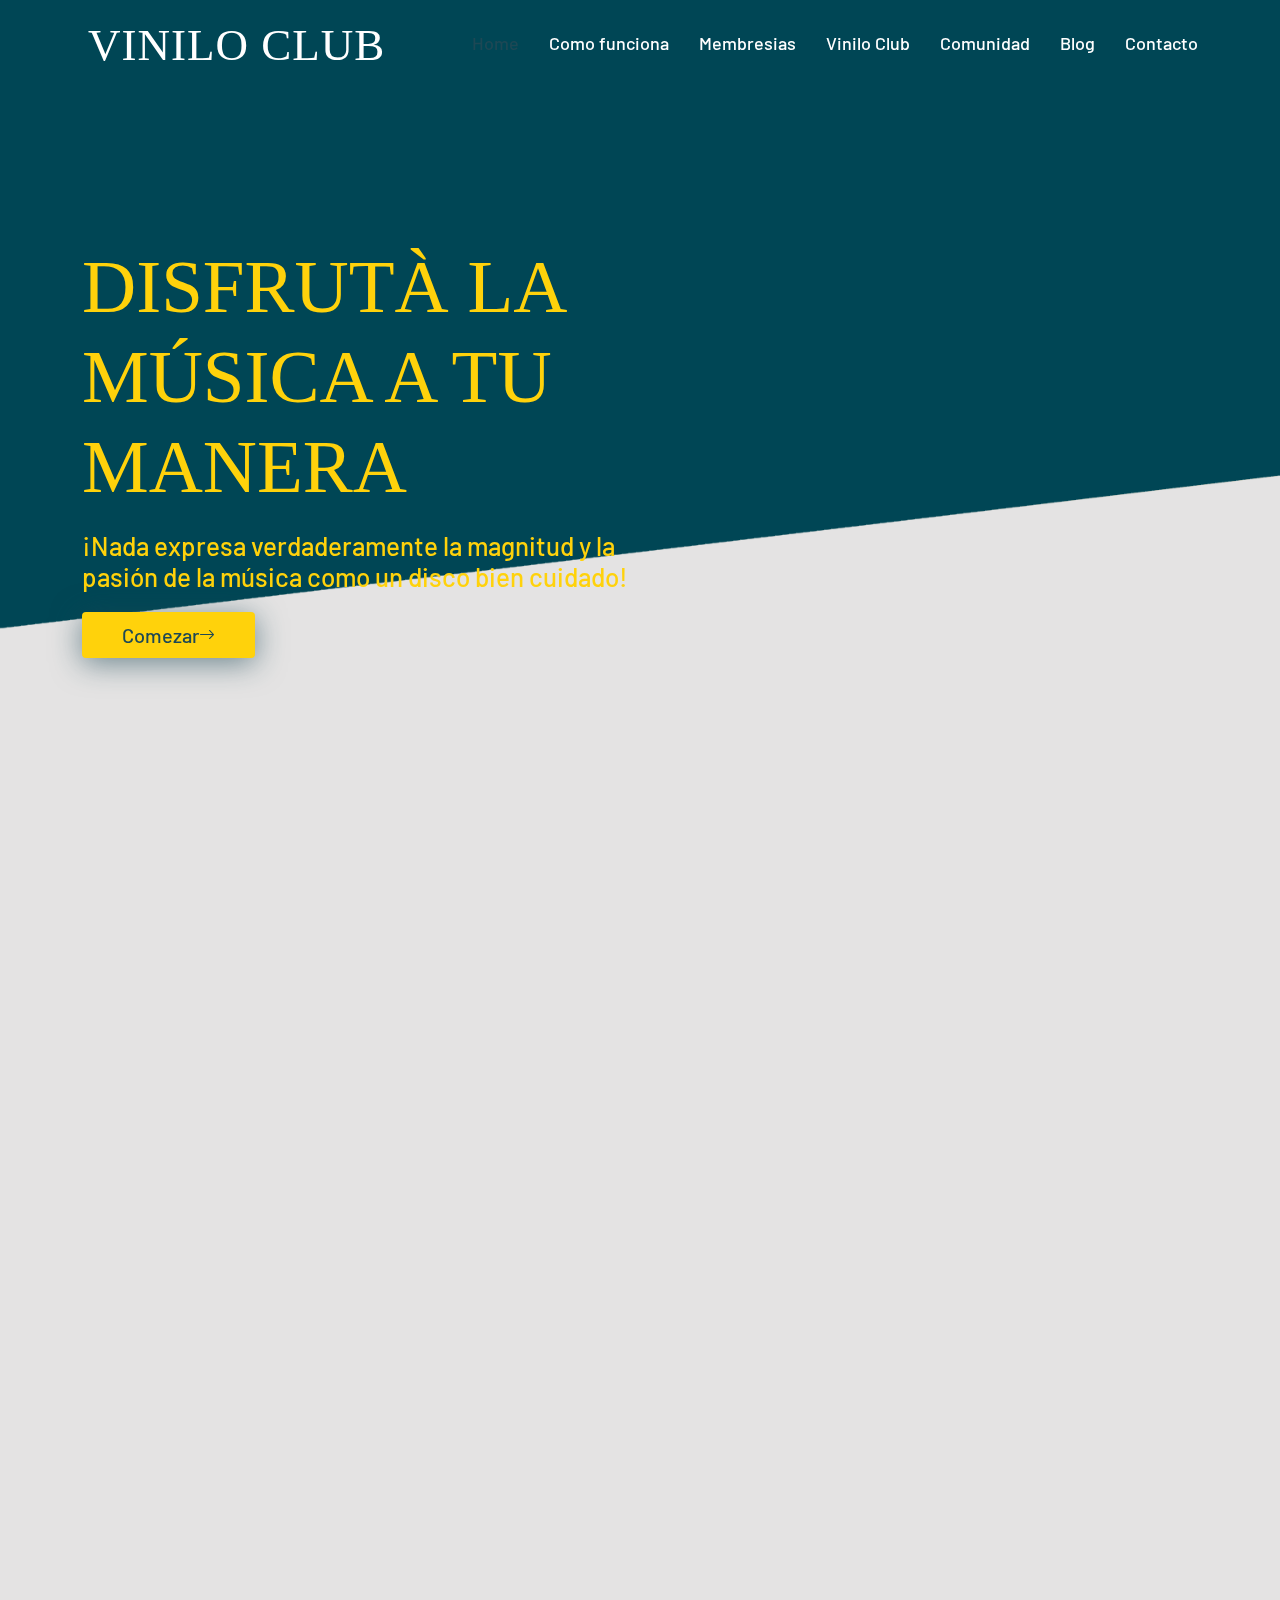
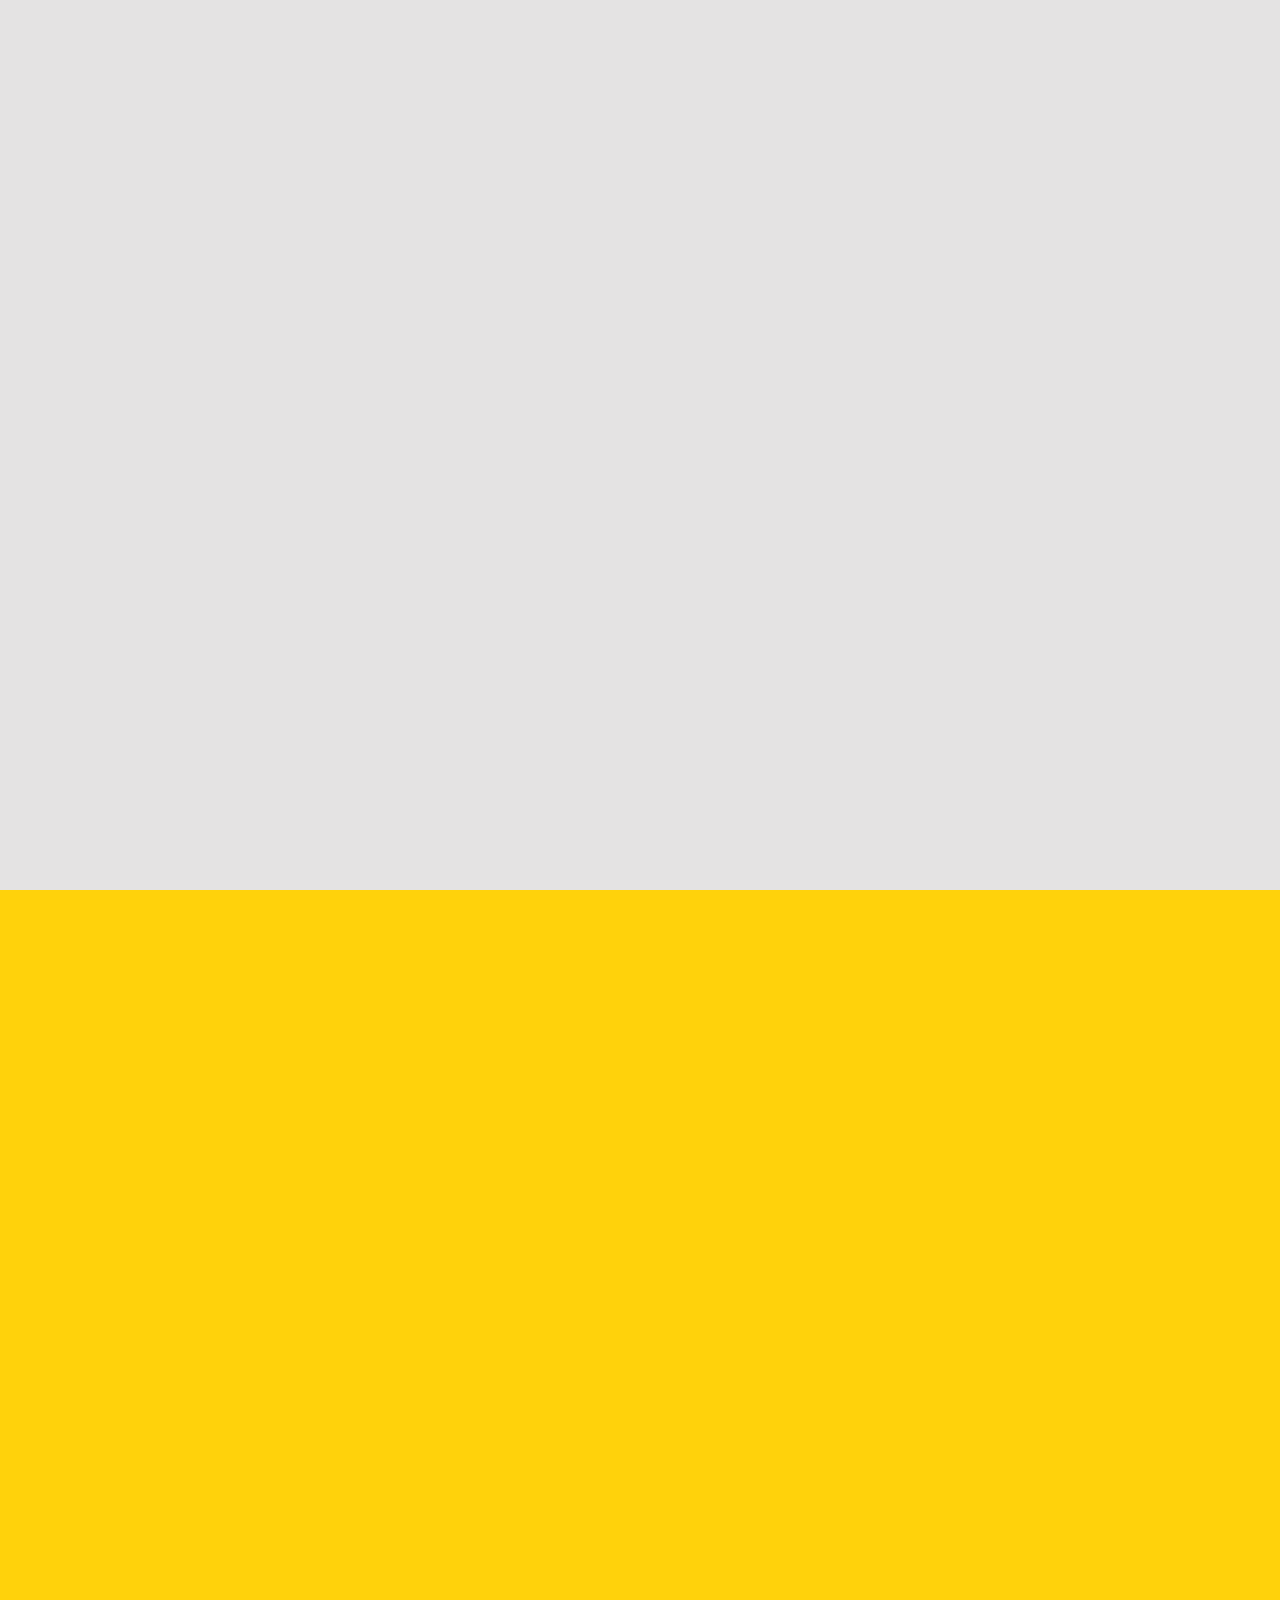
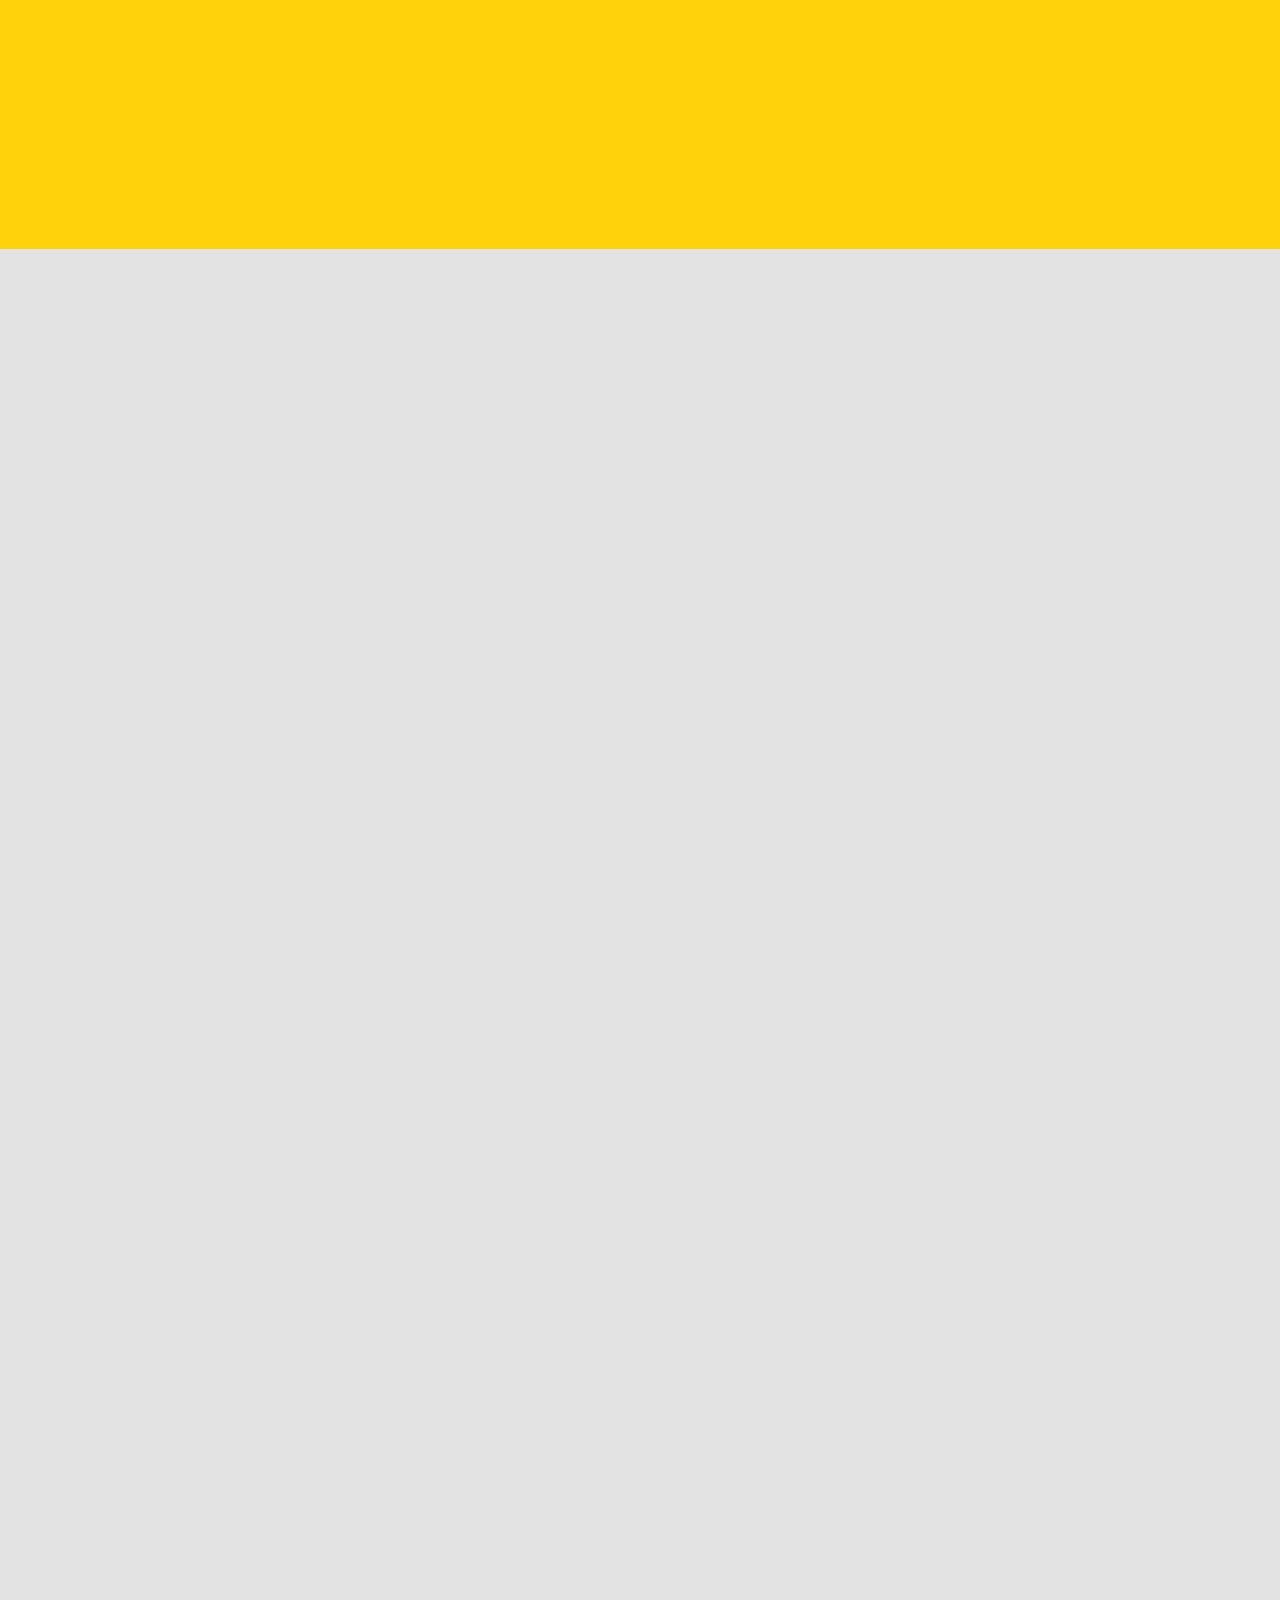
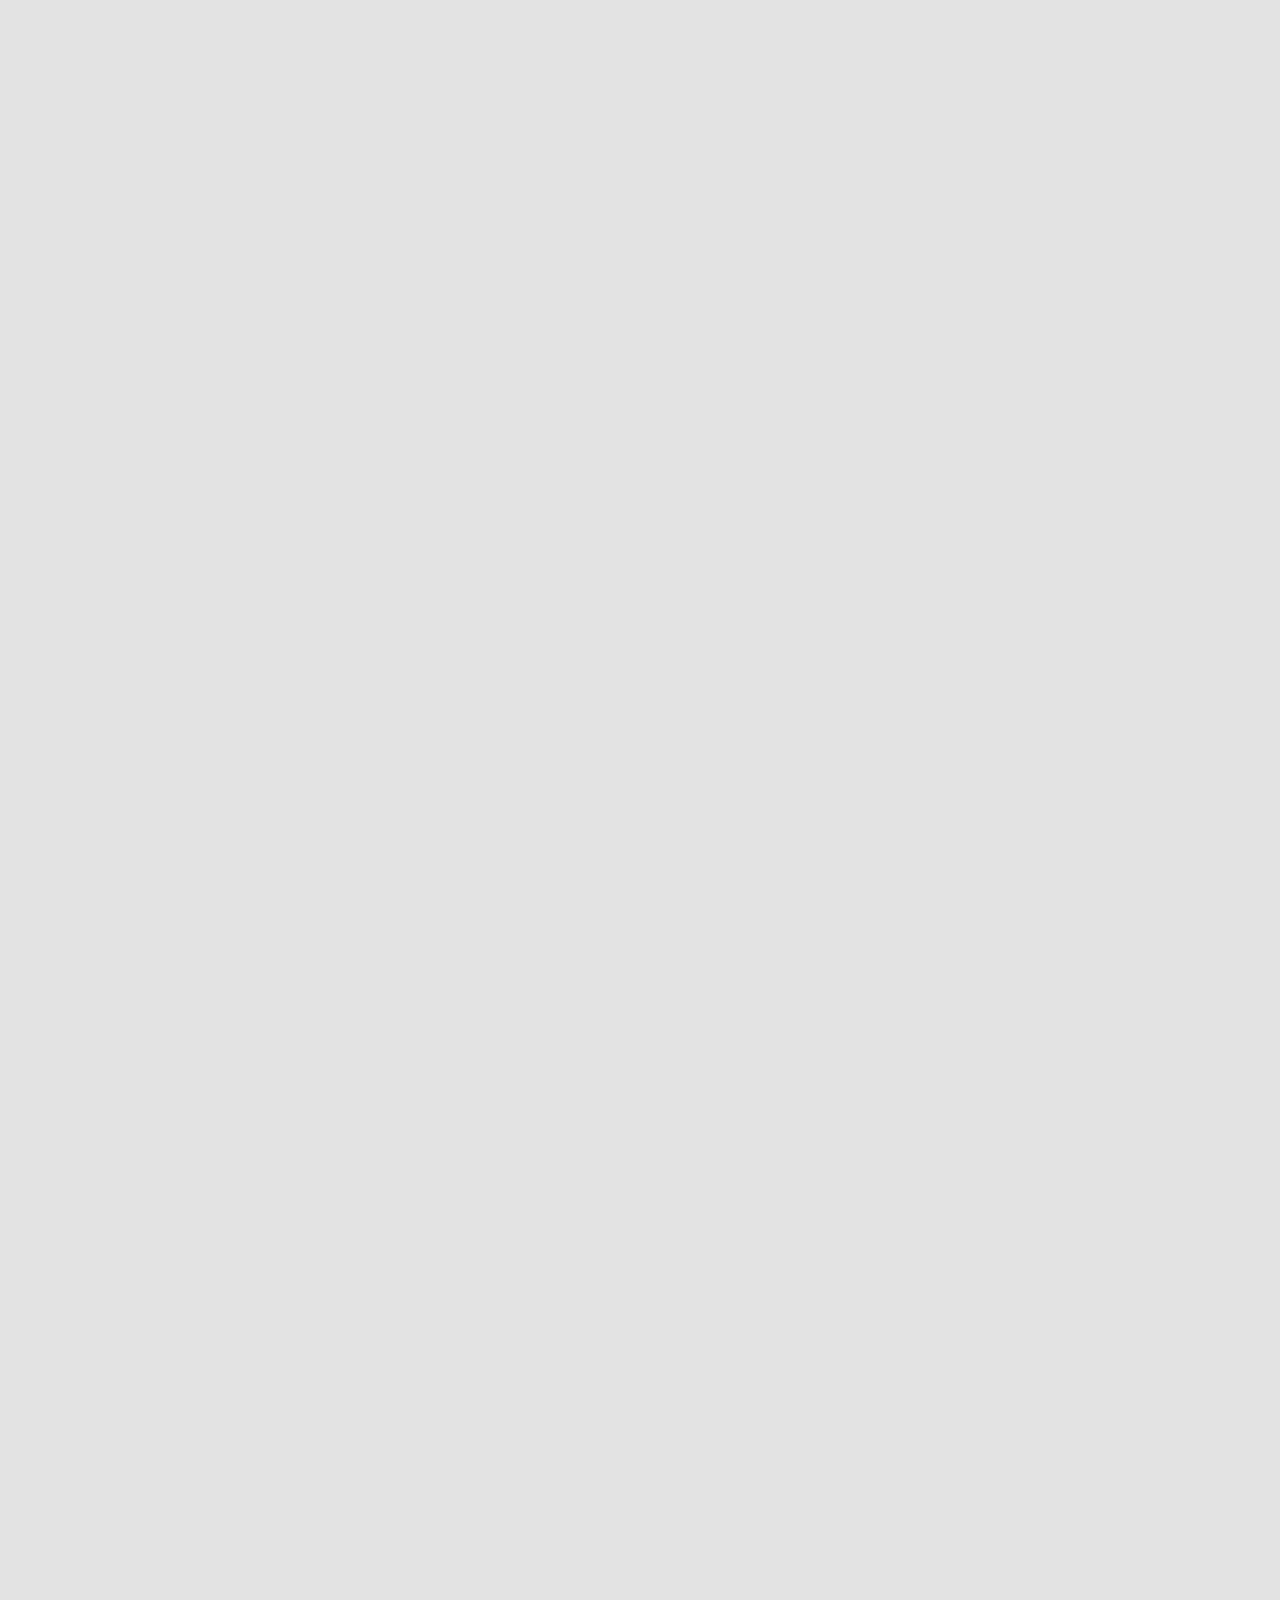
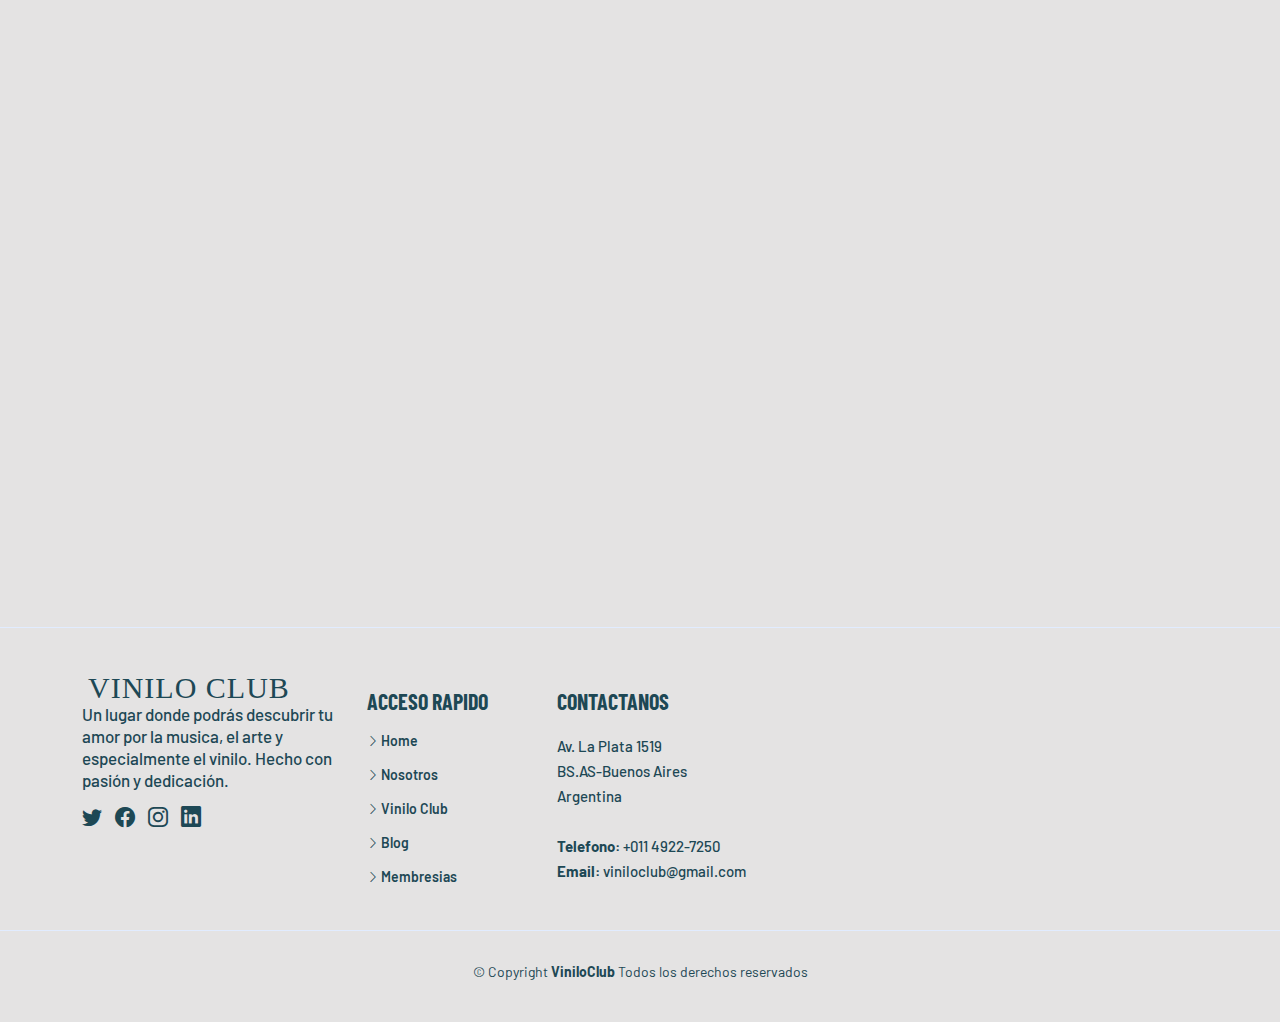
==== index.html @ 88b5a1bd "Add files via upload" ====
<!DOCTYPE html>
<html lang="en">

<head>
  <meta charset="utf-8">
  <meta content="width=device-width, initial-scale=1.0" name="viewport">

  <title>Vinilo Club</title>
  <meta content="" name="description">

  <meta content="" name="keywords">

  <!-- Favicons -->
  <link href="assets/img/favicon.png" rel="icon">
  <link href="assets/img/apple-touch-icon.png" rel="apple-touch-icon">

  <!-- Google Fonts -->
  <link href="https://fonts.googleapis.com/css?family=Barlow:100,200,300,400,500,600,700|Nunito:300,300i,400,400i,600,600i,700,700i|Barlow+Condensed:400,600,500,700,800" rel="stylesheet">

  <!-- Vendor CSS Files -->
  <link href="assets/vendor/bootstrap/css/bootstrap.min.css" rel="stylesheet">
  <link href="assets/vendor/bootstrap-icons/bootstrap-icons.css" rel="stylesheet">
  <link href="assets/vendor/aos/aos.css" rel="stylesheet">
  <link href="assets/vendor/remixicon/remixicon.css" rel="stylesheet">
  <link href="assets/vendor/swiper/swiper-bundle.min.css" rel="stylesheet">
  <link href="assets/vendor/glightbox/css/glightbox.min.css" rel="stylesheet">

  <!-- Template Main CSS File -->
  <link href="assets/css/style.css" rel="stylesheet">
   
<!-- animate.css -->
<link rel="stylesheet" href="assets/animate/set.css" />


  <!-- =======================================================
  * Template Name: FlexStart - v1.4.0
  * Template URL: https://bootstrapmade.com/flexstart-bootstrap-startup-template/
  * Author: BootstrapMade.com
  * License: https://bootstrapmade.com/license/
  ======================================================== -->
</head>

<body>

 <!-- ======= Header ======= -->
  <header id="header" class="header fixed-top">
    <div class="container-fluid container-xl d-flex align-items-center justify-content-between">

      <a href="index.html" class="logo d-flex align-items-center">
        <img src="assets/img/logo.png" alt="">
        <span>VINILO CLUB</span>
      </a>

      <nav id="navbar" class="navbar">
        <ul>
          <li><a class="nav-link scrollto active" href="#hero">Home</a></li>
          <li><a class="nav-link scrollto" href="#values">Como funciona</a></li>
          <li><a class="nav-link scrollto" href="#pricing">Membresias</a></li>
          <li><a class="nav-link scrollto" href="#about">Vinilo Club</a></li>
          <li><a class="nav-link scrollto" href="#testimonials">Comunidad</a></li>
          <li><a href="blog.html">Blog</a></li>
          <li><a class="nav-link scrollto" href="#contact">Contacto</a></li>
        </ul>
        <i class="bi bi-list mobile-nav-toggle"></i>
      </nav><!-- .navbar -->

    </div>
  </header><!-- End Header -->

<!-- ======= Hero Section ======= -->
  <section id="hero" class="hero d-flex align-items-center">

    <div class="container">
      <div class="row">
        <div class="col-lg-6 d-flex flex-column justify-content-center">
          <h1 data-aos="fade-up">DISFRUTÀ LA MÚSICA A TU MANERA</h1>
          <h2 data-aos="fade-up" data-aos-delay="600">¡Nada expresa verdaderamente la magnitud y la pasión de la música como un disco bien cuidado!</h2>
          <div data-aos="fade-up" data-aos-delay="600">
            <div class="text-center text-lg-start">
              <a href="details.html" class="btn-get-started scrollto d-inline-flex align-items-center justify-content-center align-self-center">
                <span>Comezar</span>
                <i class="bi bi-arrow-right"></i>
              </a>
            </div>
          </div>
        </div>
  <!-----<div class="col-lg-6 hero-img" data-aos="zoom-out" data-aos-delay="200">
      <img src="assets/img/hero-img.png" class="img-fluid" alt="">
        </div>--->
      </div>
    </div>

  </section><!-- End Hero -->

  <main id="main">
<!-- ======= SUMATE Section ======= -->
    <section id="values" class="values">

      <div class="container" data-aos="fade-up"> 
        <header class="section-header">
            <h2>SUMATE DESDE LA COMODIDAD DE TU CASA</h2>
            <div style="justify-content: center" class="row animate-box" data-animate-effect="fadeIn">
            <div class="col-md-6 col-md-offset-2">
                <p>Es sencillo y en tan solo 3 pasos. Nuestros creadores de tendencias eligen tus álbumes y te los enviamos una vez al mes </p>
                </div>
            </div>
            
        </header>

        <div class="row">

          <div class="col-md-4">
            <div class="box" data-aos="fade-up" data-aos-delay="200">
                <h3>1</h3>
              <img src="assets/img/values-1.png" class="img-fluid" alt="">
              <h3>SUSCRIBITE</h3>
              <p>Crea una cuenta, contanos sobre vos, tus artistas favoritos y tu apetito por la nueva música. </p>
            </div>
          </div>

          <div class="col-md-4 mt-4 mt-lg-0">
            <div class="box" data-aos="fade-up" data-aos-delay="400">
                  <h3>2</h3>
              <img src="assets/img/values-2.png" class="img-fluid" alt="">
              <h3>RECIBILO</h3>
              <p>Nuestra caja de suscripción se entrega a final de cada mes de manera gratuita en la puerta de tu casa </p>
            </div>
          </div>

          <div class="col-md-4 mt-4 mt-lg-0">
            <div class="box" data-aos="fade-up" data-aos-delay="600">
               <h3>3</h3>
              <img src="assets/img/values-3.png" class="img-fluid" alt="">
              <h3>DISFRUTALO</h3>
              <p>El vinilo es una experiencia auditiva, compartila con un amigo o disfrutalo con un café o un cóctel.</p>
            </div>
          </div>

        </div>

      </div>

    </section><!-- End Values Section -->

<!-- ======= preparate Section ======= -->
    <section id="features" class="features">

      <div class="container" data-aos="fade-up">
      <div class="row feature-icons" data-aos="fade-up">
          <h3>PREPÁRATE PARA UNA EXPERIENCIA VINILICA COMPLETA</h3>
          <div style="justify-content: center" class="row animate-box" data-animate-effect="fadeIn">
           <div class="col-md-8 col-md-offset-2">
                <h2>Combinamos la mejor música con obras de arte originales para crear una gran experiencia discográfica.Además te ofrecemos:</h2>
              </div>
          </div>
          <div class="row justify-content-between">
              
            <div class="col-lg-6 text-center" data-aos="fade-right" data-aos-delay="100">
              <img src="assets/img/features-3.png" class="img-fluid p-4" alt="">
            </div>

            <div class="col-lg-6 d-flex content">
                
              <div class="row align-self-center">
                
                <div class="col-md-12 icon-box" data-aos="fade-up">
                   <div>
                    <h4><span style="color: #1d4855">1</span>UNA COLECCIÓN ÚNICA</h4>
                    <p>Elegí tu género favorito y viví una experiencia increible donde descubrirás la música emergente de todo el mundo en un impresionante vinilo.</p>
                  </div>
                </div>

             <div class="w-100"></div>
                <div class="col-md-12 icon-box" data-aos="fade-up" data-aos-delay="200">
                  <div>
                    <h4><span style="color: #1d4855">1</span>EXPERIENCIA VISUAL</h4>
                    <p>Para cada edición nos asociamos con un increible artista visual para crear una nueva obra de arte inspirada en la música seleccionada para ese mes.</p>
                  </div>
                </div>
                  <div class="w-100"></div>

                <div class="col-md-12 icon-box" data-aos="fade-up" data-aos-delay="300">
                  <div>
                    <h4><span style="color: #1d4855">1</span>ENTREGADO EN TUS MANOS</h4>
                    <p>Obtené 2 discos de vinilo - un álbum y un EP/single -   curados y diseñados de manera exclusivas en la puerta de tu casa de manera gratuita. </p>
                  </div>
                </div>

        </div>
            </div>

              </div>

        </div><!-- End Feature Icons -->

      </div>

    </section><!-- End Features Section -->
<!-- ======= Pricing Section ======= -->
    <section id="pricing" class="pricing">

      <div class="container" data-aos="fade-up">
          <img scr="">

        <header class="section-header">
          <p> UN PLAN PARA CADA BOLSILLO</p>
        </header>

        <div class="row gy-3">

          <div class="col-lg-4 mt-4 mt-lg-0" data-aos="zoom-in" data-aos-delay="100">
            <div class="box">   
               <img src="assets/img/pricing-free.png" class="img-fluid" alt="" >
                  <h3>AMETEUR</h3>
                <li>Suscripción de un mes</li>
               <hr>
             <ul>
                <li>Informacion sobre la banda</li>
                <li>Envío Gratis</li>
                
              </ul>
        <div class="pricing-num">
                <sup  style="font-size: 25px ">$</sup>12.000
        </div>
        <div class="pr-per">
                    POR MES
        </div>
              <a href="details.html" class="btn-buy">Elegir</a>
            </div>
          </div>

          <div class="col-lg-4 mt-4 mt-lg-0" data-aos="zoom-in" data-aos-delay="200">
            <div class="box">
              <img src="assets/img/pricing-starter.png" class="img-fluid" alt="">
               <h3>EXPERTO</h3>
                <li>Suscripción de 3 meses</li>
               <hr>
             <ul>
                <li>Informacion sobre la banda</li>
                <li>Envío Gratis</li>
                
              </ul>
                 <div class="pricing-num">
                <sup  style="font-size: 25px ">$</sup>10.000
        </div>
        <div class="pr-per">
                    POR MES
                </div>
              <a href="details.html" class="btn-buy">Elegir</a>
               
            </div>
          </div>

          <div class="col-lg-4 mt-4 mt-lg-0" data-aos="zoom-in" data-aos-delay="300">
            <div class="box" >
              <img src="assets/img/pricing-business.png" class="img-fluid" alt="">
               <h3>COLECCIONISTA</h3>
                <li>Suscripción de 12 meses</li>
                <hr>
               
             <ul>
                <li>Informacion sobre la banda</li>
                <li>Envío Gratis</li>
                
              </ul>
                 <div class="pricing-num">
                <sup  style="font-size: 25px ">$</sup>9.000
                     </div>
                <div class="pr-per">
                    POR MES
        </div>
              <a href="details.html" class="btn-buy">Elegir</a>
            </div>
          </div>


        </div>

      </div>

    </section><!-- End Pricing Section -->
      
      
<!-- ======= generos Section ======= -->
    <section id="genero" class="genero">

      <div class="container" data-aos="fade-up">

        <header class="section-header">
          <h2 style="color: #1d4855 ">¿QUÉ GÉNERO TE REPRESENTA?</h2>
            <p> Elegí el que mas te gusta</p>
            
        </header>
    
    <div class="row gy-4 genero-container" data-aos="fade-up" data-aos-delay="200">

          <div class="col-sm-4 genero-item filter-app">
            <div class="genero-wrap">
              <img src="assets/img/portfolio/pop.PNG" class="img-fluid" alt="">
              <div class="genero-info">
                <h4>POP</h4>
              </div>
            </div>
          </div>

          <div class="col-sm-4 genero-item filter-web">
            <div class="genero-wrap">
              <img src="assets/img/portfolio/R&B.png" class="img-fluid" alt="">
              <div class="genero-info">
                <h4>R&B</h4>
               </div>
            </div>
          </div>

          <div class="col-sm-4 genero-item filter-app">
            <div class="genero-wrap">
              <img src="assets/img/portfolio/SOUL.png" class="img-fluid" alt="">
              <div class="genero-info">
                <h4>SOUL</h4>
              </div>
            </div>
          </div>

          <div class="col-sm-4 genero-item filter-card">
            <div class="genero-wrap">
              <img src="assets/img/portfolio/indie.png" class="img-fluid" alt="">
              <div class="genero-info">
                <h4>INDIE</h4>
              </div>
            </div>
          </div>

          <div class="col-sm-4 genero-item filter-web">
            <div class="genero-wrap">
              <img src="assets/img/portfolio/ROCK.png" class="img-fluid" alt="">
              <div class="genero-info">
                <h4>ROCK</h4>
              </div>
            </div>
          </div>

          <div class="col-sm-4 genero-item filter-app">
            <div class="genero-wrap">
              <img src="assets/img/portfolio/LATINO.png" class="img-fluid" alt="">
              <div class="genero-info">
                <h4>LATINO</h4>
              </div>
            </div>
          </div>
        </div>

      </div>

    </section><!-- End Portfolio Section -->
    

 <!-- ======= About Section ======= -->
    <section id="about" class="about">
      <div class="container" data-aos="fade-up">
        <div class="row gx-0">
          <div class="col-lg-6 d-flex flex-column justify-content-center" data-aos="fade-up" data-aos-delay="200">  
            <div class="content"> 
                
            <h3>¿Quienes somos?</h3>
              <h2>AMANTES DE LA MÚSICA Y DEL VINILO</h2>
              <p>Somos un grupo de amigos que nos gusta pensar que la música debe ser descubierta y explorada. Es por eso que fundamos este club, para  que las personas descubrieran su amor por la música a través de un medio único que requiere cuidado, mantenimiento y amor.
              </p>
               
             </div>
          </div>

          <div class="col-lg-6 d-flex align-items-center" data-aos="zoom-out" data-aos-delay="200">
            <img src="assets/img/about.jpg" class="img-fluid" alt="" style="border-radius: 5px">
          </div>

        </div>
      </div>

    </section><!-- End About Section -->
      

<!-- ======= Testimonials Section ======= -->
    <section id="testimonials" class="testimonials">

      <div class="container" data-aos="fade-up">

        <header class="section-header">
          <p>NUESTRA COMUNIDAD</p>
        </header>

        <div class="testimonials-slider swiper-container" data-aos="fade-up" data-aos-delay="200">
          <div class="swiper-wrapper">

            <div class="swiper-slide">
              <div class="testimonial-item">
               <div class="profile mt-auto">
                  <img src="assets/img/portfolio/insta1.jpg" class="testimonial-img" alt="">
                  
                </div>
              </div>
            </div><!-- End testimonial item -->

            <div class="swiper-slide">
              <div class="testimonial-item">
               <div class="profile mt-auto">
                  <img src="assets/img/portfolio/insta3.jpg" class="testimonial-img" alt="">
                
                </div>
              </div>
            </div><!-- End testimonial item -->

            <div class="swiper-slide">
              <div class="testimonial-item">
                 <div class="profile mt-auto">
                  <img src="assets/img/portfolio/insta4.jpg" class="testimonial-img" alt="">
                
                </div>
              </div>
            </div><!-- End testimonial item -->

            <div class="swiper-slide">
              <div class="testimonial-item">
                <div class="profile mt-auto">
                  <img src="assets/img/portfolio/insta5.jpg" class="testimonial-img" alt="">
               </div>
              </div>
            </div><!-- End testimonial item -->

            <div class="swiper-slide">
              <div class="testimonial-item">
               <div class="profile mt-auto">
                  <img src="assets/img/portfolio/insta6.jpg" class="testimonial-img" alt="">
                </div>
              </div>
            </div><!-- End testimonial item -->
              
              <div class="swiper-slide">
              <div class="testimonial-item">
               <div class="profile mt-auto">
                  <img src="assets/img/portfolio/insta7.jpg" class="testimonial-img" alt="">
                </div>
              </div>
            </div><!-- End testimonial item -->
              
                <div class="swiper-slide">
              <div class="testimonial-item">
               <div class="profile mt-auto">
                  <img src="assets/img/portfolio/insta8.jpg" class="testimonial-img" alt="">
                </div>
              </div>
            </div><!-- End testimonial item -->
              
                <div class="swiper-slide">
              <div class="testimonial-item">
               <div class="profile mt-auto">
                  <img src="assets/img/portfolio/insta9.jpg" class="testimonial-img" alt="">
                </div>
              </div>
            </div><!-- End testimonial item -->
              
                          
          </div>
          <div class="swiper-pagination"></div>
        </div>

      </div>

    </section><!-- End Testimonials Section -->

<!-- ======= Recent Blog Posts Section ======= -->
   <section id="recent-blog-posts" class="recent-blog-posts">

      <div class="container" data-aos="fade-up">

        <header class="section-header">
          <p style="color: #1d4855" >Post Recientes</p>
        </header>

        <div class="row">

          <div class="col-lg-4">
            <div class="post-box">
              <div class="post-img"><img src="assets/img/blog/blog-1.jpg" class="img-fluid" alt=""></div>
              <span class="post-date">1 De Julio</span>
              <h3 class="post-title">Experiencia Vinilo 1: ¿Cuál es el encanto de los discos de vinilo?</h3>
              <a href="blog-singe.html" class="readmore stretched-link mt-auto"><span style="color: #1d4855" >Leer Más</span><i class="bi bi-arrow-right"></i></a>
            </div>
          </div>

          <div class="col-lg-4">
            <div class="post-box">
              <div class="post-img"><img src="assets/img/blog/blog-2.jpg" class="img-fluid" alt=""></div>
              <span class="post-date">14 de Mayo</span>
              <h3 class="post-title">Algunos consejos para cuidar tu colección de vinilos</h3>
              <a href="blog-singe.html" class="readmore stretched-link mt-auto"><span style="color: #1d4855">Leer Más</span><i class="bi bi-arrow-right"></i></a>
            </div>
          </div>

          <div class="col-lg-4">
            <div class="post-box">
              <div class="post-img"><img src="assets/img/blog/blog-3.jpg" class="img-fluid" alt=""></div>
              <span class="post-date">29 de abril</span>
              <h3 class="post-title">Música analógica vs digital, aclarando diferencias</h3>
              <a href="blog-singe.html" class="readmore stretched-link mt-auto"><span style="color: #1d4855">Leer Más</span><i class="bi bi-arrow-right"></i></a>
            </div>
          </div>

        </div>

      </div>

    </section><!-- End Recent Blog Posts Section -->

<!-- ======= Contact Section ======= -->
    <section id="contact" class="contact">

      <div class="container" data-aos="fade-up">

        <header class="section-header">
          <p style="color: #1d4855 " >CONTACTANOS</p>
        </header>

        <div class="row gy-4">

          <div class="col-lg-6">

            <div class="row gy-4">
              <div class="col-md-6">
                <div class="info-box">
                  <i class="bi bi-geo-alt"></i>
                  <h3>Direccion</h3>
                  <p>Av.La Plata 1519,<br>BS.AS, Argentina</p>
                </div>
              </div>
              <div class="col-md-6">
                <div class="info-box">
                  <i class="bi bi-telephone"></i>
                  <h3>Celular</h3>
                  <p>+1 5589 55488 55<br>+1 6678 254445 41</p>
                </div>
              </div>
              <div class="col-md-6">
                <div class="info-box">
                  <i class="bi bi-envelope"></i>
                  <h3>Email </h3>
                  <p>clubvinilo@gmail.com<br>contact@example.com</p>
                </div>
              </div>
              <div class="col-md-6">
                <div class="info-box">
                  <i class="bi bi-clock"></i>
                  <h3>Horarios</h3>
                  <p>Lunes - Viernes<br>9:00AM - 05:00PM</p>
                </div>
              </div>
            </div>

          </div>

          <div class="col-lg-6">
            <form action="forms/contact.php" method="post" class="php-email-form">
              <div class="row gy-4">

                <div class="col-md-6">
                  <input type="text" name="name" class="form-control" placeholder="Nombre" required>
                </div>

                <div class="col-md-6 ">
                  <input type="email" class="form-control" name="email" placeholder="Mail" required>
                </div>

                <div class="col-md-12">
                  <input type="text" class="form-control" name="subject" placeholder="Motivo" required>
                </div>

                <div class="col-md-12">
                  <textarea class="form-control" name="message" rows="6" placeholder="Mensaje" required></textarea>
                </div>

                <div class="col-md-12 text-center">
                  <div class="loading">Enviando</div>
                  <div class="error-message"></div>
                  <div class="sent-message">Su mensaje ha sido enviado con exito. Gracias!</div>

                  <button type="submit">Enviar</button>
                </div>

              </div>
            </form>

          </div>

        </div>

      </div>

    </section><!-- End Contact Section -->

<!-- ======= Services Section ======= -->
  <!--  <section id="services" class="services">

      <div class="container" data-aos="fade-up">

        <header class="section-header">
          <h2>Services</h2>
          <p>Veritatis et dolores facere numquam et praesentium</p>
        </header>

        <div class="row gy-4">

          <div class="col-lg-4 col-md-6" data-aos="fade-up" data-aos-delay="200">
            <div class="service-box blue">
            <i class="ri-discuss-line icon"></i>
              <h3>Nesciunt Mete</h3>
              <p>Provident nihil minus qui consequatur non omnis maiores. Eos accusantium minus dolores iure perferendis tempore et consequatur.</p>
              <a href="#" class="read-more"><span>Read More</span> <i class="bi bi-arrow-right"></i></a>
            </div>
          </div>

          <div class="col-lg-4 col-md-6" data-aos="fade-up" data-aos-delay="300">
            <div class="service-box orange">
              <i class="ri-discuss-line icon"></i>
              <h3>Eosle Commodi</h3>
              <p>Ut autem aut autem non a. Sint sint sit facilis nam iusto sint. Libero corrupti neque eum hic non ut nesciunt dolorem.</p>
              <a href="#" class="read-more"><span>Read More</span> <i class="bi bi-arrow-right"></i></a>
            </div>
          </div>

          <div class="col-lg-4 col-md-6" data-aos="fade-up" data-aos-delay="400">
            <div class="service-box green">
              <i class="ri-discuss-line icon"></i>
              <h3>Ledo Markt</h3>
              <p>Ut excepturi voluptatem nisi sed. Quidem fuga consequatur. Minus ea aut. Vel qui id voluptas adipisci eos earum corrupti.</p>
              <a href="#" class="read-more"><span>Read More</span> <i class="bi bi-arrow-right"></i></a>
            </div>
          </div>
        </div>

      </div>

      </section> <!-- End Services Section -->

<!-- ======= Clients Section ======= -->
 <!----  <section id="clients" class="clients">

      <div class="container" data-aos="fade-up">

        <header class="section-header">
          <h2>Our Clients</h2>
          <p>Temporibus omnis officia</p>
        </header>

        <div class="clients-slider swiper-container">
          <div class="swiper-wrapper align-items-center">
            <div class="swiper-slide"><img src="assets/img/clients/client-1.png" class="img-fluid" alt=""></div>
            <div class="swiper-slide"><img src="assets/img/clients/client-2.png" class="img-fluid" alt=""></div>
            <div class="swiper-slide"><img src="assets/img/clients/client-3.png" class="img-fluid" alt=""></div>
            <div class="swiper-slide"><img src="assets/img/clients/client-4.png" class="img-fluid" alt=""></div>
            <div class="swiper-slide"><img src="assets/img/clients/client-5.png" class="img-fluid" alt=""></div>
            <div class="swiper-slide"><img src="assets/img/clients/client-6.png" class="img-fluid" alt=""></div>
            <div class="swiper-slide"><img src="assets/img/clients/client-7.png" class="img-fluid" alt=""></div>
            <div class="swiper-slide"><img src="assets/img/clients/client-8.png" class="img-fluid" alt=""></div>
          </div>
          <div class="swiper-pagination"></div>
        </div>
      </div>

    </section>><!-- End Clients Section -->
 <!-- ======= Portfolio Section ======= -->
 <!--   <section id="portfolio" class="portfolio">

      <div class="container" data-aos="fade-up">

        <header class="section-header">
          <h2>Portfolio</h2>
          <p>Check our latest work</p>
        </header>

        <div class="row" data-aos="fade-up" data-aos-delay="100">
          <div class="col-lg-12 d-flex justify-content-center">
            <ul id="portfolio-flters">
              <li data-filter="*" class="filter-active">All</li>
              <li data-filter=".filter-app">App</li>
              <li data-filter=".filter-card">Card</li>
              <li data-filter=".filter-web">Web</li>
            </ul>
          </div>
        </div>

        <div class="row gy-4 portfolio-container" data-aos="fade-up" data-aos-delay="200">

          <div class="col-lg-4 col-md-6 portfolio-item filter-app">
            <div class="portfolio-wrap">
              <img src="assets/img/portfolio/portfolio-1.jpg" class="img-fluid" alt="">
              <div class="portfolio-info">
                <h4>App 1</h4>
                <p>App</p>
                <div class="portfolio-links">
                  <a href="assets/img/portfolio/portfolio-1.jpg" data-gallery="portfolioGallery" class="portfokio-lightbox" title="App 1"><i class="bi bi-plus"></i></a>
                  <a href="portfolio-details.html" title="More Details"><i class="bi bi-link"></i></a>
                </div>
              </div>
            </div>
          </div>

          <div class="col-lg-4 col-md-6 portfolio-item filter-web">
            <div class="portfolio-wrap">
              <img src="assets/img/portfolio/portfolio-2.jpg" class="img-fluid" alt="">
              <div class="portfolio-info">
                <h4>Web 3</h4>
                <p>Web</p>
                <div class="portfolio-links">
                  <a href="assets/img/portfolio/portfolio-2.jpg" data-gallery="portfolioGallery" class="portfokio-lightbox" title="Web 3"><i class="bi bi-plus"></i></a>
                  <a href="portfolio-details.html" title="More Details"><i class="bi bi-link"></i></a>
                </div>
              </div>
            </div>
          </div>

          <div class="col-lg-4 col-md-6 portfolio-item filter-app">
            <div class="portfolio-wrap">
              <img src="assets/img/portfolio/portfolio-3.jpg" class="img-fluid" alt="">
              <div class="portfolio-info">
                <h4>App 2</h4>
                <p>App</p>
                <div class="portfolio-links">
                  <a href="assets/img/portfolio/portfolio-3.jpg" data-gallery="portfolioGallery" class="portfokio-lightbox" title="App 2"><i class="bi bi-plus"></i></a>
                  <a href="portfolio-details.html" title="More Details"><i class="bi bi-link"></i></a>
                </div>
              </div>
            </div>
          </div>

          <div class="col-lg-4 col-md-6 portfolio-item filter-card">
            <div class="portfolio-wrap">
              <img src="assets/img/portfolio/portfolio-4.jpg" class="img-fluid" alt="">
              <div class="portfolio-info">
                <h4>Card 2</h4>
                <p>Card</p>
                <div class="portfolio-links">
                  <a href="assets/img/portfolio/portfolio-4.jpg" data-gallery="portfolioGallery" class="portfokio-lightbox" title="Card 2"><i class="bi bi-plus"></i></a>
                  <a href="portfolio-details.html" title="More Details"><i class="bi bi-link"></i></a>
                </div>
              </div>
            </div>
          </div>

          <div class="col-lg-4 col-md-6 portfolio-item filter-web">
            <div class="portfolio-wrap">
              <img src="assets/img/portfolio/portfolio-5.jpg" class="img-fluid" alt="">
              <div class="portfolio-info">
                <h4>Web 2</h4>
                <p>Web</p>
                <div class="portfolio-links">
                  <a href="assets/img/portfolio/portfolio-5.jpg" data-gallery="portfolioGallery" class="portfokio-lightbox" title="Web 2"><i class="bi bi-plus"></i></a>
                  <a href="portfolio-details.html" title="More Details"><i class="bi bi-link"></i></a>
                </div>
              </div>
            </div>
          </div>

          <div class="col-lg-4 col-md-6 portfolio-item filter-app">
            <div class="portfolio-wrap">
              <img src="assets/img/portfolio/portfolio-6.jpg" class="img-fluid" alt="">
              <div class="portfolio-info">
                <h4>App 3</h4>
                <p>App</p>
                <div class="portfolio-links">
                  <a href="assets/img/portfolio/portfolio-6.jpg" data-gallery="portfolioGallery" class="portfokio-lightbox" title="App 3"><i class="bi bi-plus"></i></a>
                  <a href="portfolio-details.html" title="More Details"><i class="bi bi-link"></i></a>
                </div>
              </div>
            </div>
          </div>

          <div class="col-lg-4 col-md-6 portfolio-item filter-card">
            <div class="portfolio-wrap">
              <img src="assets/img/portfolio/portfolio-7.jpg" class="img-fluid" alt="">
              <div class="portfolio-info">
                <h4>Card 1</h4>
                <p>Card</p>
                <div class="portfolio-links">
                  <a href="assets/img/portfolio/portfolio-7.jpg" data-gallery="portfolioGallery" class="portfokio-lightbox" title="Card 1"><i class="bi bi-plus"></i></a>
                  <a href="portfolio-details.html" title="More Details"><i class="bi bi-link"></i></a>
                </div>
              </div>
            </div>
          </div>

          <div class="col-lg-4 col-md-6 portfolio-item filter-card">
            <div class="portfolio-wrap">
              <img src="assets/img/portfolio/portfolio-8.jpg" class="img-fluid" alt="">
              <div class="portfolio-info">
                <h4>Card 3</h4>
                <p>Card</p>
                <div class="portfolio-links">
                  <a href="assets/img/portfolio/portfolio-8.jpg" data-gallery="portfolioGallery" class="portfokio-lightbox" title="Card 3"><i class="bi bi-plus"></i></a>
                  <a href="portfolio-details.html" title="More Details"><i class="bi bi-link"></i></a>
                </div>
              </div>
            </div>
          </div>

          <div class="col-lg-4 col-md-6 portfolio-item filter-web">
            <div class="portfolio-wrap">
              <img src="assets/img/portfolio/portfolio-9.jpg" class="img-fluid" alt="">
              <div class="portfolio-info">
                <h4>Web 3</h4>
                <p>Web</p>
                <div class="portfolio-links">
                  <a href="assets/img/portfolio/portfolio-9.jpg" data-gallery="portfolioGallery" class="portfokio-lightbox" title="Web 3"><i class="bi bi-plus"></i></a>
                  <a href="portfolio-details.html" title="More Details"><i class="bi bi-link"></i></a>
                </div>
              </div>
            </div>
          </div>

        </div>

      </div>

    </section><!-- End Portfolio Section -->
      
  </main><!-- End #main -->

<!-- ======= Footer ======= -->
  <footer id="footer" class="footer">
    <div class="footer-top">
      <div class="container">
        <div class="row gy-3">
          <div class="col-lg-3 col-md-12 footer-info">
            <a href="index.html" class="logo d-flex align-items-center">
              <img src="assets/img/logo.png" alt="">
              <span>VINILO CLUB</span>
            </a>
            <p> Un lugar donde podrás descubrir tu amor por la musica, el arte y especialmente el vinilo. Hecho con pasión y dedicación.</p>
            <div class="social-links mt-3">
              <a href="#" class="twitter"><i class="bi bi-twitter"></i></a>
              <a href="#" class="facebook"><i class="bi bi-facebook"></i></a>
              <a href="#" class="instagram"><i class="bi bi-instagram bx bxl-instagram"></i></a>
              <a href="#" class="linkedin"><i class="bi bi-linkedin bx bxl-linkedin"></i></a>
            </div>
          </div>

          <div class="col-lg-2 col-6 footer-links">
            <h4>Acceso Rapido</h4>
            <ul>
              <li><i class="bi bi-chevron-right"></i> <a href="#hero">Home</a></li>
              <li><i class="bi bi-chevron-right"></i> <a href="#about">Nosotros</a></li>
              <li><i class="bi bi-chevron-right"></i> <a href="#values">Vinilo Club</a></li>
              <li><i class="bi bi-chevron-right"></i> <a href="blog.html">Blog</a></li>
              <li><i class="bi bi-chevron-right"></i> <a href="details.html">Membresias</a></li>
            </ul>
          </div>

          <div class="col-lg-3 col-md-12 footer-contact text-center text-md-start">
            <h4>Contactanos</h4>
            <p>
              Av. La Plata 1519 <br>
              BS.AS-Buenos Aires<br>
              Argentina <br><br>
              <strong>Telefono:</strong> +011 4922-7250<br>
              <strong>Email:</strong> viniloclub@gmail.com<br>
            </p>

          </div>

        </div>
      </div>
    </div>

    <div class="container">
      <div class="copyright">
        &copy; Copyright <strong><span>ViniloClub</span></strong> Todos los derechos reservados
      </div>
      <div class="credits">
        <!-- All the links in the footer should remain intact. -->
        <!-- You can delete the links only if you purchased the pro version. -->
        <!-- Licensing information: https://bootstrapmade.com/license/ -->
        <!-- Purchase the pro version with working PHP/AJAX contact form: https://bootstrapmade.com/flexstart-bootstrap-startup-template/ -->
      </div>
    </div>
  </footer><!-- End Footer -->

  <a href="#" class="back-to-top d-flex align-items-center justify-content-center"><i class="bi bi-arrow-up-short"></i></a>

  <!-- Vendor JS Files -->
  <script src="assets/vendor/bootstrap/js/bootstrap.bundle.js"></script>
  <script src="assets/vendor/aos/aos.js"></script>
  <script src="assets/vendor/php-email-form/validate.js"></script>
  <script src="assets/vendor/swiper/swiper-bundle.min.js"></script>
  <script src="assets/vendor/purecounter/purecounter.js"></script>
  <script src="assets/vendor/isotope-layout/isotope.pkgd.min.js"></script>
  <script src="assets/vendor/glightbox/js/glightbox.min.js"></script>

<!-- jquery -->
<script src="assets/jquery.js"></script>



<!-- wow script -->
<script src="assets/wow/wow.min.js"></script>


<!-- boostrap -->
<script src="assets/bootstrap/js/bootstrap.js" type="text/javascript" ></script>

<!-- jquery mobile -->
<script src="assets/mobile/touchSwipe.min.js"></script>
<script src="assets/respond/respond.js"></script>

<!-- gallery -->
<script src="assets/gallery/jquery.blueimp-gallery.min.js"></script>




<!-- custom script -->
<script src="assets/script.js"></script>
  <!-- Template Main JS File -->
  <script src="assets/js/main.js"></script>

</body>

</html>
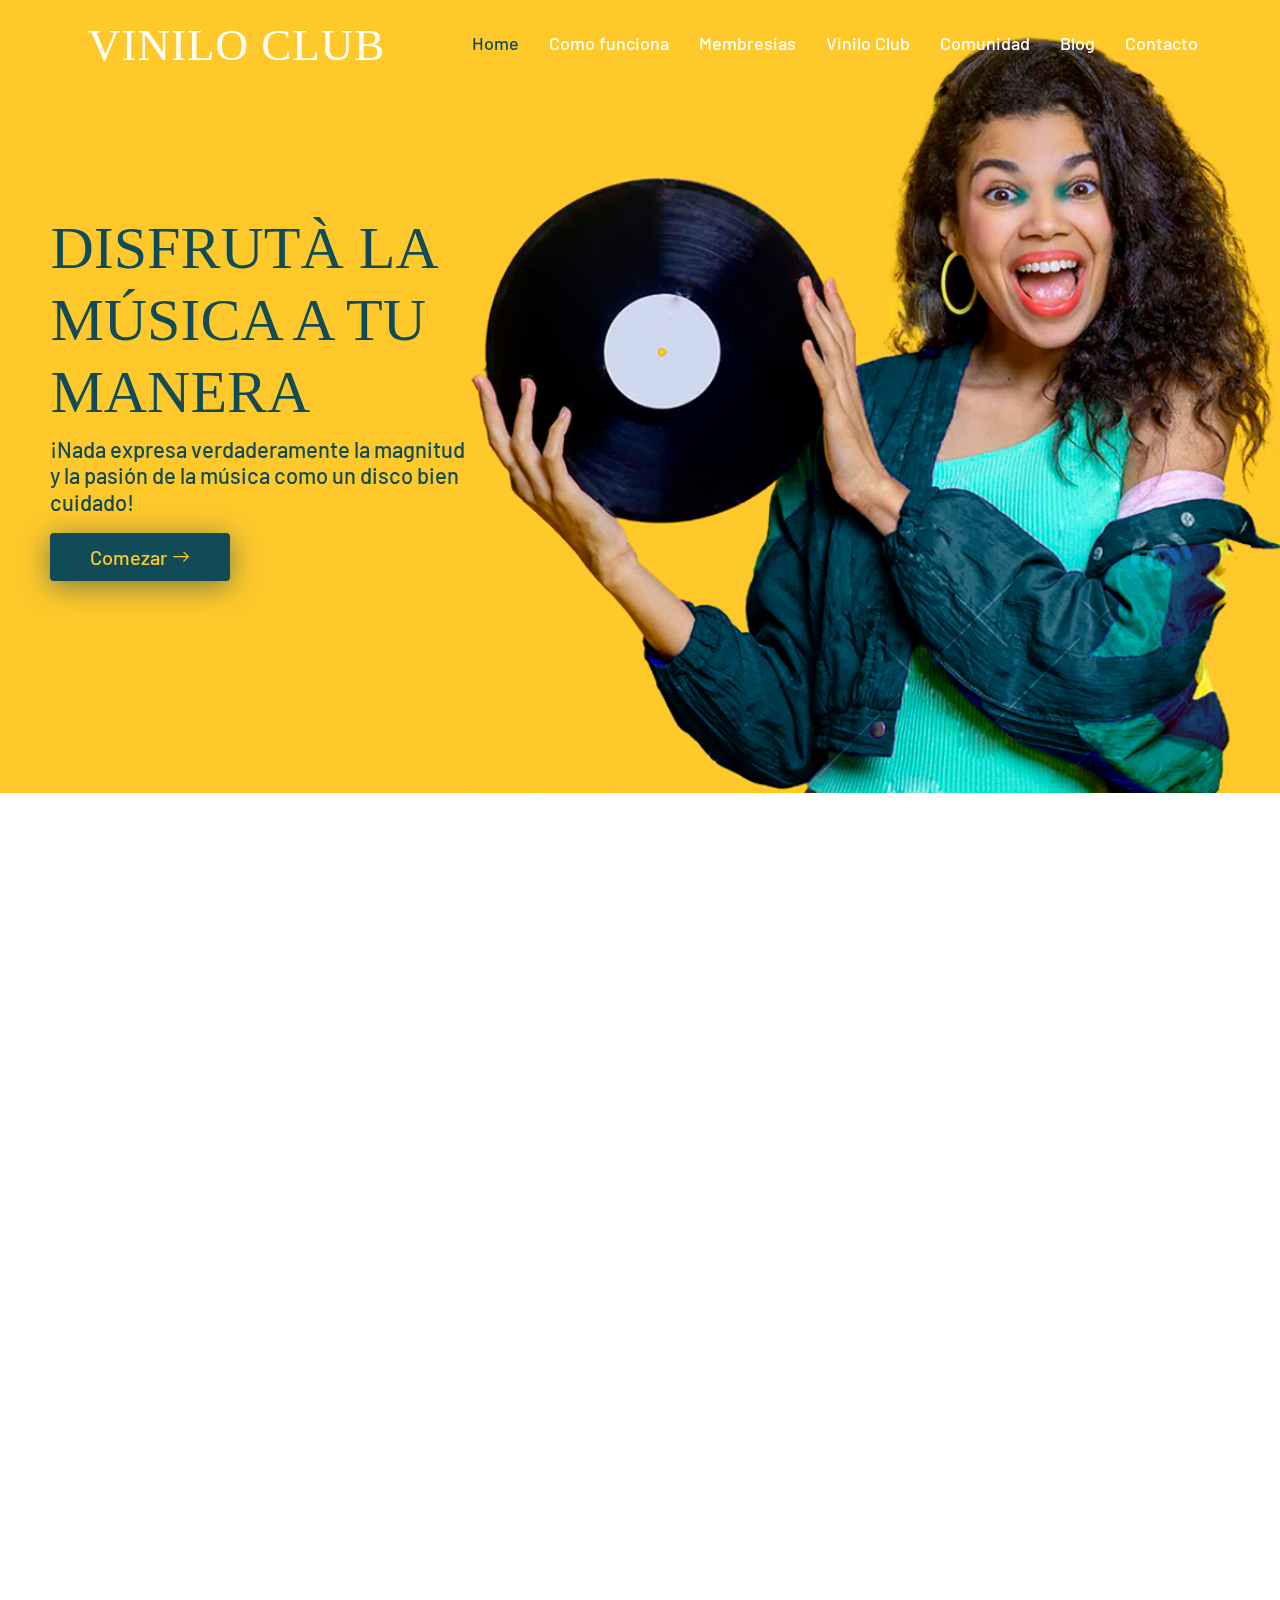
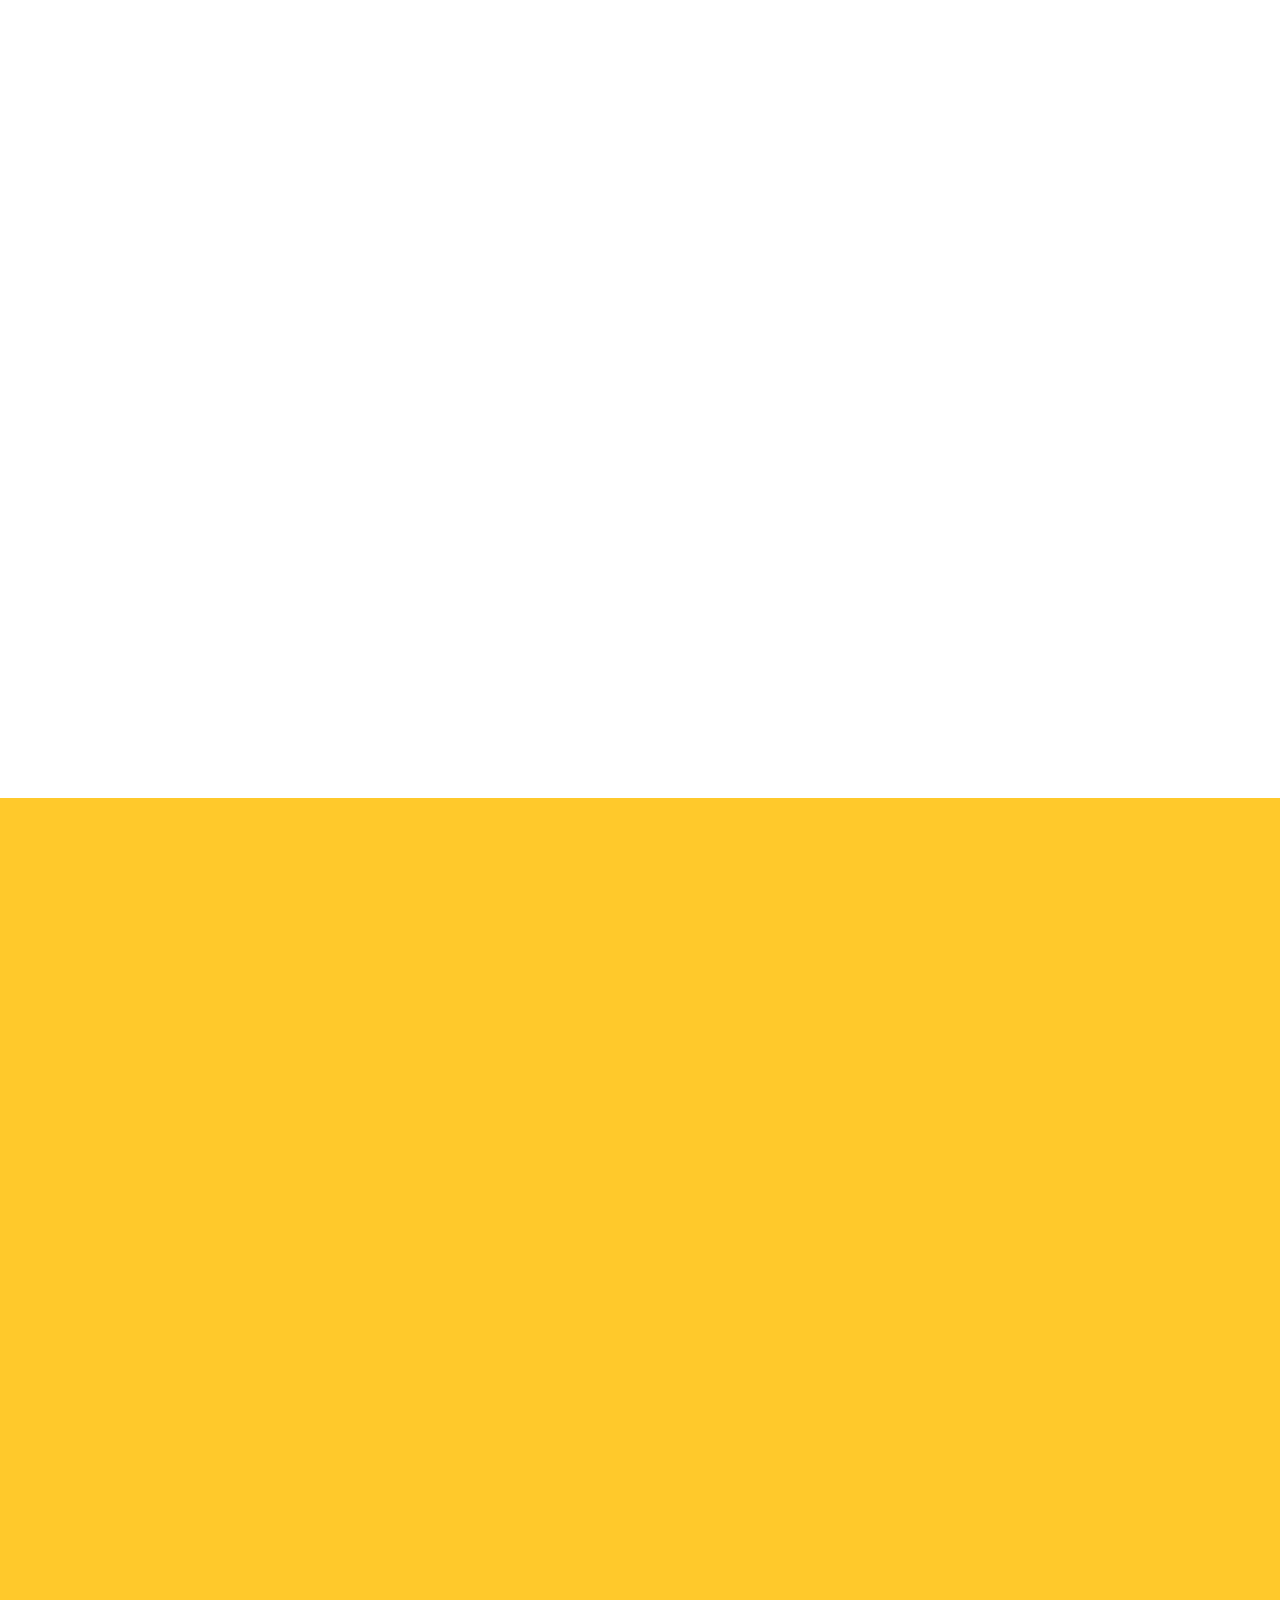
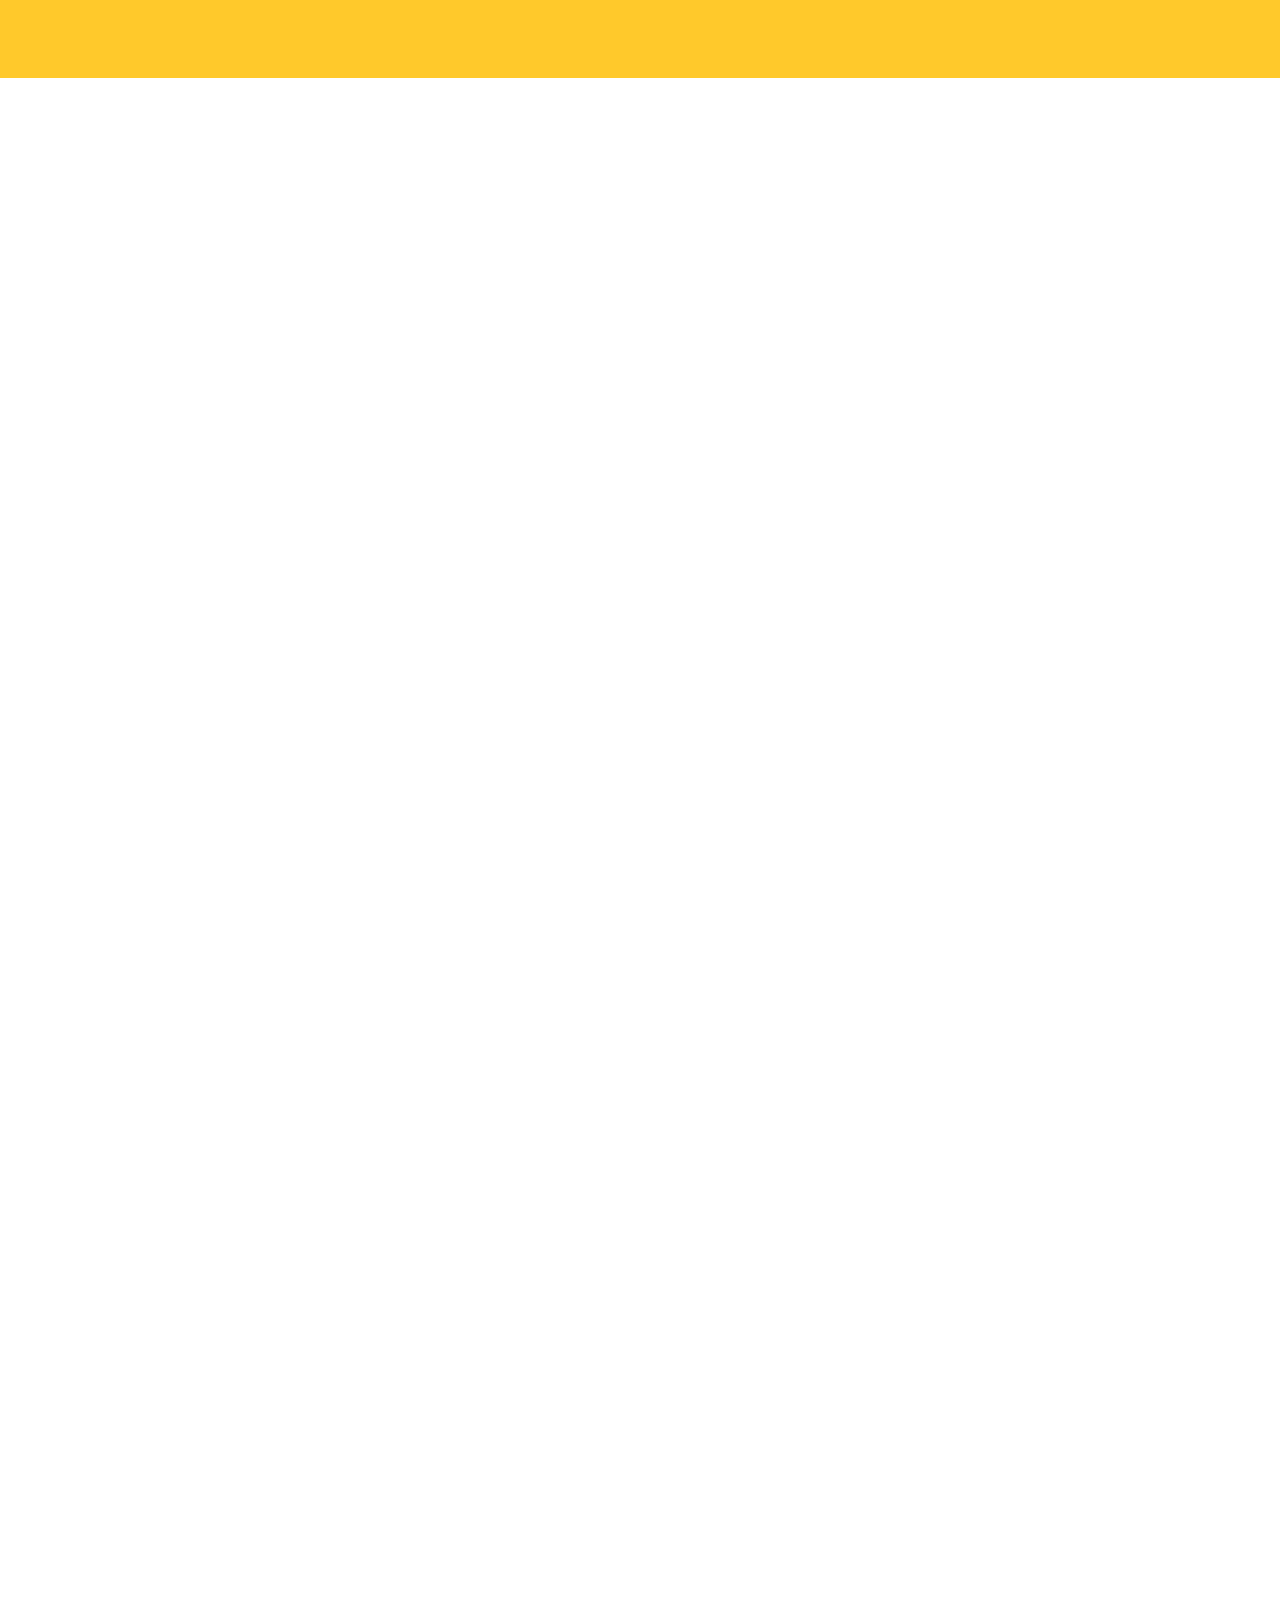
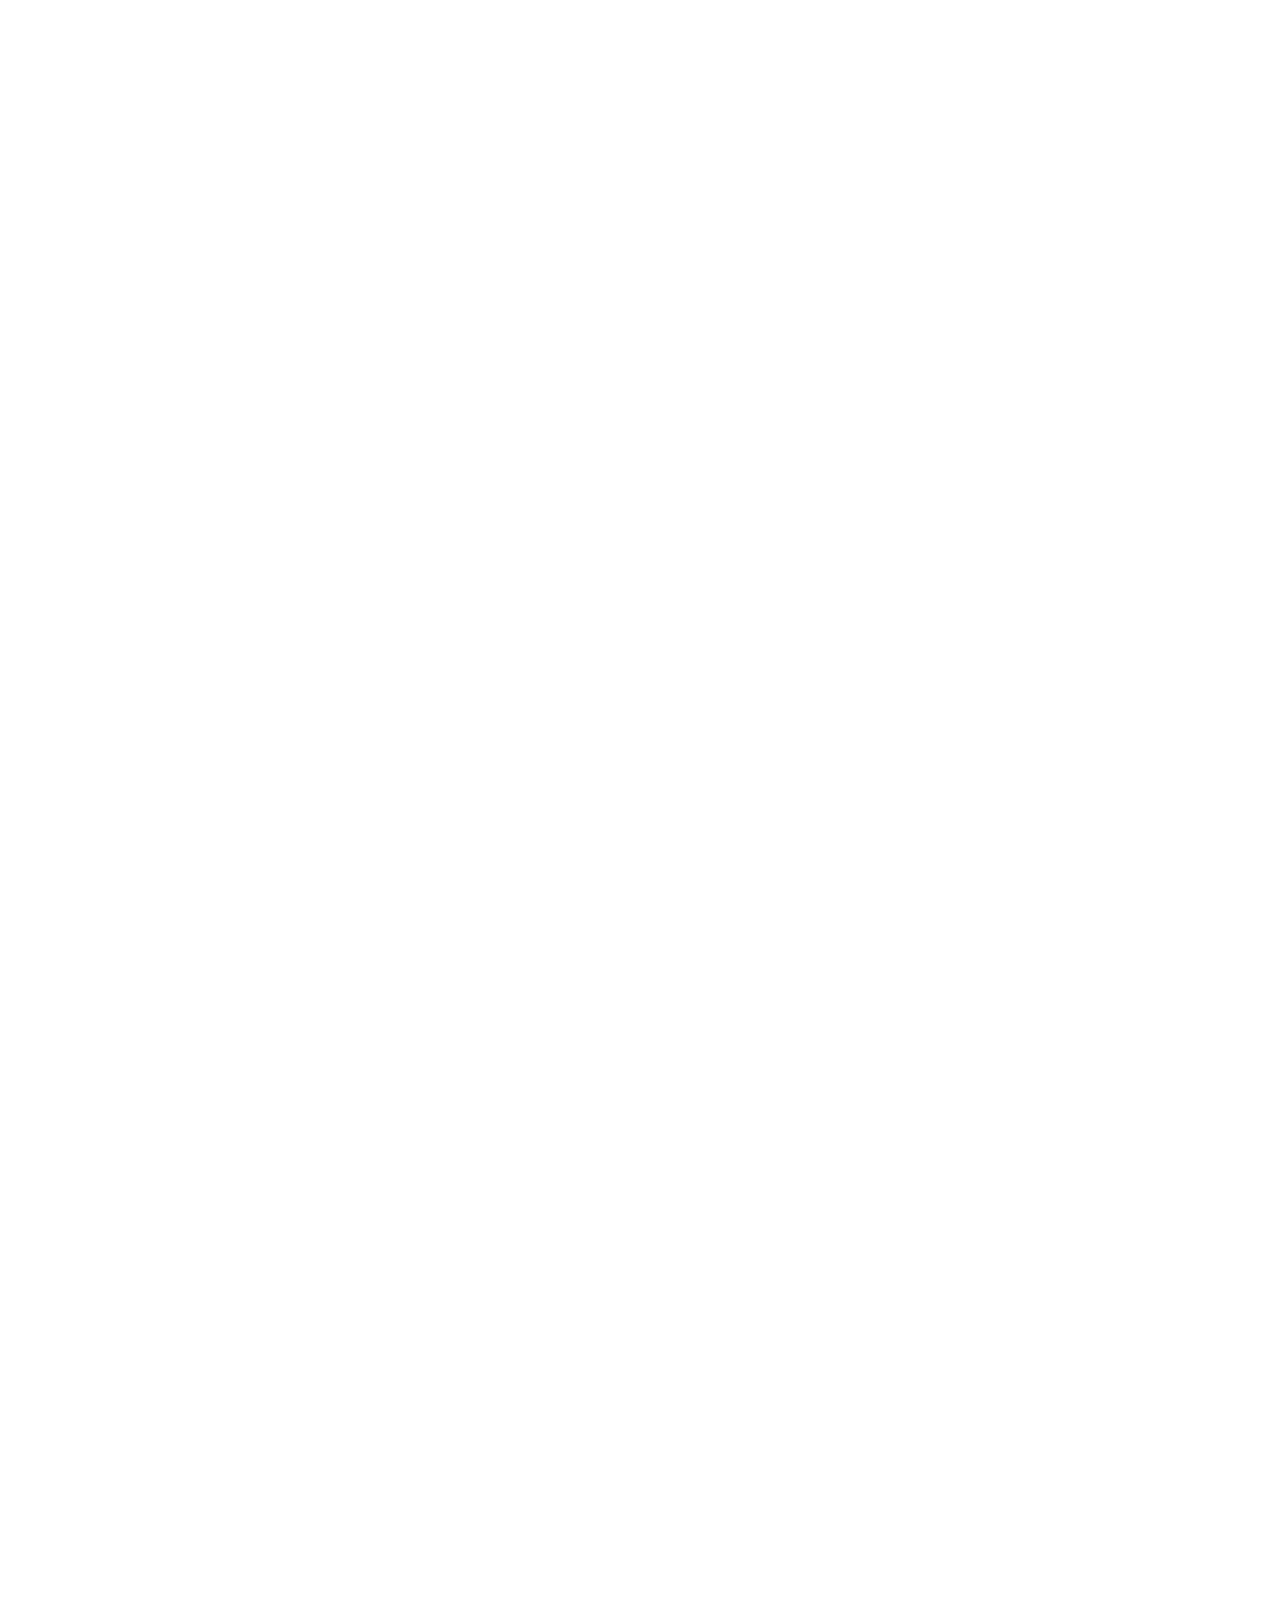
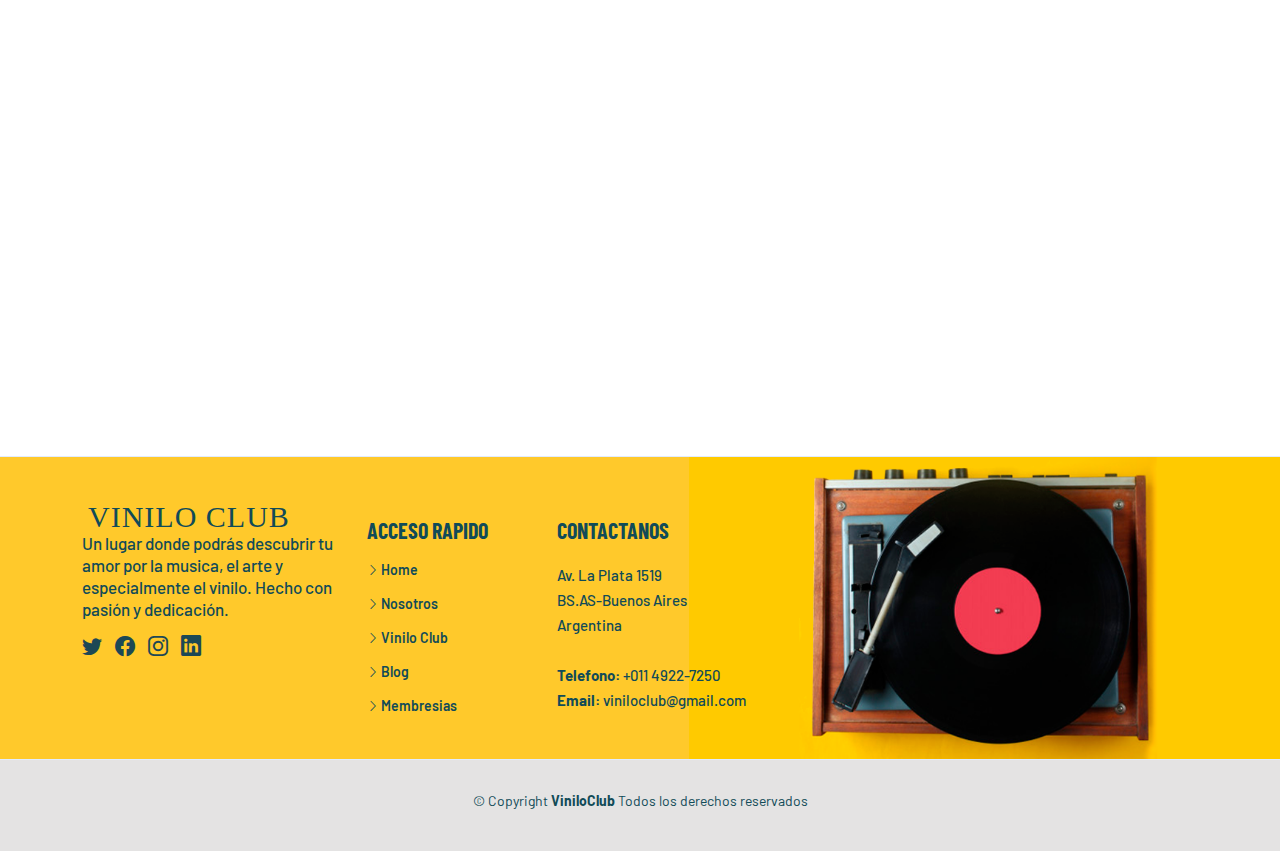
==== commit 560eda42: "Update index.html" ====
--- a/index.html
+++ b/index.html
@@ -296,7 +296,7 @@
 
           <div class="col-sm-4 genero-item filter-app">
             <div class="genero-wrap">
-              <img src="assets/img/portfolio/pop.PNG" class="img-fluid" alt="">
+              <img src="assets/img/portfolio/pop.png" class="img-fluid" alt="">
               <div class="genero-info">
                 <h4>POP</h4>
               </div>
@@ -341,7 +341,7 @@
 
           <div class="col-sm-4 genero-item filter-app">
             <div class="genero-wrap">
-              <img src="assets/img/portfolio/LATINO.png" class="img-fluid" alt="">
+              <img src="assets/img/portfolio/latino.png" class="img-fluid" alt="">
               <div class="genero-info">
                 <h4>LATINO</h4>
               </div>
@@ -922,4 +922,4 @@
 
 </body>
 
-</html>+</html>
--- a/assets/css/style.css
+++ b/assets/css/style.css
@@ -74,10 +74,10 @@
 --------------------------------------------------------------*/
 .breadcrumbs {
   padding: 15px 0;
-  background: #1d4855;
+  background: #114b58;
   min-height: 40px;
   margin-top: 82px;
-  color: #ffd20b;
+  color: #ffc92b;
 }
 
 @media (max-width: 992px) {
@@ -119,7 +119,7 @@
 .breadcrumbs ol li + li::before {
   display: inline-block;
   padding-right: 10px;
-  color: #ffd20b;
+  color: #ffc92b;
   content: "/";
 }
 
@@ -133,7 +133,7 @@
   right: 15px;
   bottom: 15px;
   z-index: 99999;
-  background: #1d4855;
+  background: #114b58;
   width: 40px;
   height: 40px;
   border-radius: 4px;
@@ -147,7 +147,7 @@
 }
 
 .back-to-top:hover {
-  background: #ffd20b;
+  background: #ffc92b;
   color: #fff;
 }
 
@@ -175,7 +175,7 @@
 }
 
 .header.header-scrolled {
-  background: #ffd20b;
+  background: #ffc92b;
   padding: 15px 0;
   box-shadow: 0px 2px 20px rgba(1, 41, 112, 0.1);
 }
@@ -239,7 +239,7 @@
 }
 
 .navbar a:hover, .navbar .active, .navbar .active:focus, .navbar li:hover > a {
-  color: #1d4855;
+  color: #114b58;
 }
 
 .navbar .dropdown ul {
@@ -310,7 +310,7 @@
 */
 .mobile-nav-toggle {
   font-family: "IMPACT";
-  color: #1d4855;
+  color: #114b58;
   font-size: 28px;
   cursor: pointer;
   display: none;
@@ -365,7 +365,7 @@
 .navbar-mobile a {
   padding: 10px 20px;
   font-size: 15px;
-  color: #1d4855;
+  color: #114b58;
 }
 
 .navbar-mobile a:hover, .navbar-mobile .active, .navbar-mobile li:hover > a {
@@ -409,32 +409,34 @@
 --------------------------------------------------------------*/
 .hero {
   width: 100%;
-  height: 100vh;
-  background: url(../img/hero-bg.png) top center no-repeat;
-  background-size: cover;
+  height: 85vh;
+  background: url(../img/hero-img.png); 
+  background-color: #ffc92b;  
+  background-repeat: no-repeat;
+  background-position: right bottom;
+  min-height: 793px;
 }
 
 .hero h1 {
   font-family: "Impact";
   font-size: 75px;
-  color: #ffd20b;
+  color: #114b58;
 }
 
 .hero h2 {
   font-family: "barlow"; 
-  color: #ffd20b;
-  margin: 10px 0 0 0;
-  font-size: 26px;
+  color: #114b58;
+  font-size: 25px;
 }
 
 .hero .btn-get-started {
-  margin-top: 20px;
+  margin-top: 10px;
   line-height: 0;
   padding: 15px 40px;
   border-radius: 4px;
   transition: 0.5s;
-  color: #1d4855;
-  background: #ffd20b;
+  color: #ffc92b;
+  background: #114b58;
   box-shadow: 0px 5px 30px rgba(29, 72, 85, 0.6);
   
 }
@@ -443,18 +445,18 @@
   font-family: "Barlow", sans-serif;
   font-weight: 500;
   font-size: 20px;
+  transition: 0.3s  
     
 }
 .hero .btn-get-started span:hover {
-  color: #1d4855;
+  color: #ffc92b;
   font-weight: 0;  
   letter-spacing: 2px;  
-  background: #1d4855;
-  font-weight: 700;  
+  background: #ffc92b;
+  font-weight: 600;
+  transform: translateX(5px);  
 }
       
-    
-}
 .hero .btn-get-started i {
   margin-left: 5px;
   font-size: 18px;
@@ -465,46 +467,89 @@
   transform: translateX(5px);
 }
 
+.hero .btn-get-started:hover i {
+  transform: translateX(5px);
+}
+
 .hero .hero-img {
-  text-align:right
-      ;
-}
-
-@media (min-width: 1024px) {
-  .hero {
-    background-attachment: ;
+  text-align: right;
+}
+
+@media (max-width: 1420px) {
+    .hero {
+        background-position: right bottom;
+    }    
+  .hero .container{ 
+      
+    margin-left: 10%;
+    width: 70%;
   }
+ 
+    .hero h1{
+     font-size: 70px;
+    }    
+}
+
+@media (max-width: 1320px) {
+     .hero {
+        background-position: right bottom;
+         background-size: 65%;
+    }  
+  .hero .container {
+    width: 70%;     
+    margin-left: 3%;
+  }
+    .hero h1 {
+        font-size:  60px;
+            }
+    .hero h2 {
+        font-size: 22px;
+    }
 }
 
 @media (max-width: 991px) {
   .hero {
+    background-position: center bottom;
+       background-size: 95%;
     height: auto;
-    padding: 120px 0 60px 0;
+    padding: 120px 0 40px 0;
   }
-  .hero .hero-img {
-    text-align: center;
-    margin-top: 80px;
+    .hero .container {        
+    padding-bottom: 85%;
+     transform: none !important;
+    }
+    .hero h1 {
+        font-size: 65px;
+        text-align: center;
+    }
+    .hero h2 {
+    font-size: 22px;
+        text-align: center;
   }
-  .hero .hero-img img {
-    width: 80%;
-  }
+    
 }
 
 @media (max-width: 768px) {
   .hero {
+    background-position: center bottom;  
+    background-size: contain;
     text-align: center;
   }
+    
+   .hero .container {
+       position: relative;
+    padding: 0px;  
+    padding-bottom: 85%;
+    margin-right: 0px;
+    padding-right: 0px;
+    }  
   .hero h1 {
-    font-size: 32px;
+    font-size: 50px;
   }
   .hero h2 {
-    font-size: 24px;
+    font-size: 22px;
   }
-  .hero .hero-img img {
-    width: 100%;
-  }
-}
-
+}
 /*--------------------------------------------------------------
 # Index Page
 --------------------------------------------------------------*/
@@ -512,11 +557,11 @@
 # About
 --------------------------------------------------------------*/
 .about {
- background-image: url(../img/bg.png);
+ background-color: white;
 }
 
 .about .content {
-  background-color: #e3e2e2;
+  background-color: white;
   padding: 40px;
   border-radius: 5px;
 }
@@ -525,7 +570,7 @@
   font-family: "Barlow";
   font-size: 14px;
   font-weight: 400;
-  color: #1d4855;
+  color: #114b58;
   text-transform: uppercase;
 }
 
@@ -533,26 +578,27 @@
     font-family: "Barlow condensed";
   font-size: 40px;
   font-weight:700;
-  color: #1d4855;
+  color: #114b58;
 }
 
 .about p {
   margin: 15px 0 30px 0;
   line-height: 24px;
-  color: #1d4855;
+  color: #114b58;
   font-weight: 500;    
 }
 
 /*--------------------------------------------------------------
-# Values
+# Values SUMATE
 --------------------------------------------------------------*/
 
 .values {
-  background-image: url(../img/bg.png);
+    padding-top: 75px;
+  background-color: white;
 }
 .values h2 {
   font-family: "BARLOW";
-  color: #1d4855;
+  color: #114b58;
   font-weight: 700;
   font-size: 32px;
   margin-bottom: 20px;
@@ -561,7 +607,7 @@
 
 .values p {
   font-family: "barlow";
-  color: #1d4855;
+  color: #114b58;
   font-weight: 400;
   font-size: 20px;
   text-align: center; 
@@ -588,13 +634,13 @@
   Font-family: "Barlow Condensed";
   font-size: 30px;
   letter-spacing: 1px;
-  color: #1d4855;
+  color: #114b58;
   font-weight:700;
   padding-top: -20px;  
 }
 
 .values .box p {
-    color: #1d4855;
+    color: #114b58;
     font-family:"Barlow";
     font-size: 17px;
     font-weight: 500;
@@ -615,13 +661,13 @@
 # Features
 --------------------------------------------------------------*/
 .features {
-background-image: url(../img/bg.png);
+background-color: white;
 padding-bottom: 150px;    
 
 }
 
 .features .feature-icons h3 {
-  color: #1d4855;
+  color: #114b58;
   font-weight: 700;
   font-size: 32px;
   margin-bottom: 20px;
@@ -630,7 +676,7 @@
 
 .features .feature-icons h2 {
   font-family: "barlow";
-  color: #1d4855;
+  color: #114b58;
   font-weight: 400;
   font-size: 20px;
   text-align: center; 
@@ -655,12 +701,12 @@
 }
 
 .features .feature-icons .content .icon-box h4 {
-  background-color: #1d4855;
+  background-color: #114b58;
   font-size: 28px;
   font-weight: 600;
   margin: 0 0 5px 0;
   margin: 30px 0 10px 0px; 
-  color: #ffd20b;
+  color: #ffc92b;
     
 } 
 .features .feature-icons .content .icon-box p {
@@ -680,7 +726,7 @@
 --------------------------------------------------------------*/
 .pricing{
    
- background-color: #ffd20b;
+ background-color: #ffc92b;
  padding-top: 40px;
 }
 
@@ -690,25 +736,25 @@
 }
 
 .pricing .section-header p{
-    color: #1d4855;
+    color: #114b58;
     font-family: "Barlow Condensed";
     border-style: none;
     font-size: 50PX;
     font-weight: 600;
 }  
-/* 1d4855 verde ffd20b  */
+/* 114b58 verde ffc92b  */
 
 .pricing .box {
   margin: 20px;
   margin-bottom: 90px;
   border-radius: 10px;
   object-position: center;
-  background: #1d4855; 
+  background: #114b58; 
   text-align: center;
   box-shadow: 0px 0 30px rgba(0, 0, 0,0.4);
   overflow: hidden;
   transition: 0.3s;
-  height: 90%;
+  height: 85%;
     
 }
 
@@ -719,16 +765,32 @@
 
 .pricing h3 {
   font-family: "Barlow Condensed";  
-  color: #ffd20b;
+  color: #ffffff;
   font-weight: 700;
   font-size: 35px;
-  padding-top: 20PX;
+  padding-top: 10PX;
   letter-spacing: 1px;  
 } 
 
+.pricing hr {
+    color: #ffc92b;
+    opacity: 1;
+    height: 2px;
+}
+
+
+    .pricing li {
+        list-style: none;
+        color: #fff;        
+        margin-bottom: 10px;
+        
+        
+    }
+
 .pricing .pricing-num {
-   font-family: "IMPACT" ;   
-    color:#fff;
+   font-family: "Barlow Condensed" ;   
+    color:#ffc92b;
+    font-weight:600;
     font-size: 40px;
     letter-spacing: 1px;
 }
@@ -743,130 +805,59 @@
     letter-spacing: 1px;
 }
 
-.pricing p {
-  font-family: "barlow";
-  font-size: 25px;
-  text-align: center;
-  color: #ffff;
-  font-weight: 500;
-  font-family: "Barlow Condensed", sans-serif;
-  border-style: solid;
-  border-color: rgba(0,0,0,0, 0.1);
-  border-width: 1px;
-  line-height: 1.4;
-  padding-top: 2px;
-  padding-bottom: 2px; 
-  border-left-style: none;
-  border-right: none;
-}
 
 .pricing img {
   padding: 15px;
+    padding-bottom: 5PX;
 }
 
 .pricing ul {
-  list-style: none;
-  color: #ffd20b;
-  text-align: center;
-  line-height: 26px;
-  font-size: 16px;
-}
+    margin-top: 20px;
+    margin-bottom: 0px;
+    }    
 
 .pricing ul li {
-    object-position: center; 
-  border-bottom-style: solid;
-  border-bottom-color: rgba(#ffd20b);
-  border-bottom-width: 1px;
-  border-top-style: solid;
-  border-top-width: 1px;
+    
+border: none;
   line-height: 1.4;
-  padding-top: 8px;
+  padding-top: 5px;
   padding-bottom: 8px;
   width:110%;
-   margin-left: -33px;    
-
-}
-
+  margin: 0px;
+  margin-left: -33px;    
+
+}
+    
+  
 .pricing .btn-buy {
   display: inline-block;
   padding: 8px 40px 10px 40px;
   border-radius: 5px;
-  color: #ffd20b;
+  color: #ffc92b;
   transition: none;
   font-size: 16px;
   font-family: "Barlow", sans-serif;
   font-weight: 600;
   transition: 0.3s;
   margin-top: 20px;  
-  border: 1px solid #ffd20b;
+  border: 1px solid #ffc92b;
 }
 
 .pricing .btn-buy:hover {
-  background: #ffd20b;
+  background: #ffc92b;
   color: #fff;
 }
 
-
-
-
-
-.cta {
-  background:  url("../img/cta-bg.jpg") center center;
-  background-size: cover;
-  padding: 80px 0;
-}
-
-.cta h3 {
-  color: #364146;
-  font-size: 28px;
-  font-weight: 700;
-}
-
-.cta p {
-  color: #576971;
-}
-
-.cta .cta-btn {
-  font-family: "Raleway", sans-serif;
-  font-weight: 500;
-  font-size: 15px;
-  letter-spacing: 1px;
-  display: inline-block;
-  padding: 10px 30px;
-  border-radius: 4px;
-  transition: 0.5s;
-  margin: 10px;
-  color: #fff;
-  background: #009cea;
-}
-
-.cta .cta-btn:hover {
-  background: #008bd1;
-}
-
-@media (min-width: 1024px) {
-  .cta {
-    background-attachment: fixed;
-  }
-}
-
-@media (min-width: 769px) {
-  .cta .cta-btn-container {
-    display: flex;
-    align-items: center;
-    justify-content: flex-end;
-  }
-} 
 /*--------------------------------------------------------------
 # genero 225, 210, 11,
 --------------------------------------------------------------*/
 .genero {
-    background-image: url(../img/bg.png);
+    background-color: white;
 }
 
 .genero .section-header h2 {
     font-family: "BARLOW";
-  color: #1d4855;
+  color: #114b58;
   font-weight: 700;
   font-size: 32px;
   margin-bottom: 20px;
@@ -877,7 +868,7 @@
 
 .genero .section-header p {
   font-family: "barlow";
-  color: #1d4855;
+  color: #114b58;
   font-weight: 400;
   font-size: 20px;
   text-align: center; 
@@ -900,7 +891,6 @@
 .genero .genero-wrap::before {
   border-radius: 5px;
   content: "";
-  background: rgba(225, 210, 11, 0.30);
   position: absolute;
   left: 30px;
   right: 30px;
@@ -936,7 +926,7 @@
 .genero .genero-wrap .genero-info h4 {
   font-family: "IMPACT";  
   font-size: 150px;
-  color: #ffff;
+  color: #ffc92b;
   font-weight: 700;
 }
 
@@ -1051,14 +1041,14 @@
 }
 
 .portfolio .portfolio-wrap .portfolio-info h4:hover{
-    text-shadow: 0 0 0.3em #1d4855, 0 0 0.1em #1d4855;
+    text-shadow: 0 0 0.3em #114b58, 0 0 0.1em #114b58;
     letter-spacing: 8px;
     text-align: center;
     transition: 0.5s;    
 }
 
 .portfolio .portfolio-wrap .portfolio-info p {
-  color: #1d4855;
+  color: #114b58;
   font-weight: 600;
   font-size: 14px;
   text-transform: uppercase;
@@ -1073,8 +1063,8 @@
 
 
 .portfolio .portfolio-wrap .portfolio-links a {
-  color: #ffd20b;
-  background: #1d4855;
+  color: #ffc92b;
+  background: #114b58;
   margin: 10px 2px;
   width: 36px;
   height: 36px;
@@ -1090,8 +1080,8 @@
 }
 
 .portfolio .portfolio-wrap .portfolio-links a:hover {
-  background: #ffd20b;
-  color: #1d4855;  
+  background: #ffc92b;
+  color: #114b58;  
 }
 
 .portfolio .portfolio-wrap:hover img {
@@ -1122,140 +1112,22 @@
 }
 
 /*--------------------------------------------------------------
-# Portfolio Details
---------------------------------------------------------------*/
-.portfolio-details {
-  padding-top: 40px;
-}
-
-.portfolio-details .portfolio-details-slider img {
-  width: 100%;
-}
-
-.portfolio-details .portfolio-details-slider .swiper-pagination {
-  margin-top: 20px;
-  position: relative;
-}
-
-.portfolio-details .portfolio-details-slider .swiper-pagination .swiper-pagination-bullet {
-  width: 12px;
-  height: 12px;
-  background-color: #fff;
-  opacity: 1;
-  border: 1px solid #1d4855;
-}
-
-.portfolio-details .portfolio-details-slider .swiper-pagination .swiper-pagination-bullet-active {
-  background-color: #1d4855;
-}
-
-.portfolio-details .portfolio-info {
-  background-color: #1d4855;
-  border-radius: 5px;  
-  color: #dcdcdc;
-  padding: 30px;
-  box-shadow: 0px 0 30px rgba(1, 41, 112, 0.08);
-}
-
-.portfolio-details .portfolio-info h3 {
-  font-family: "barlow condensed";
-  color: #ffd20b;  
-  font-size: 30px;
-  font-weight: 600;
-  margin-bottom: 20px;
-  padding-bottom: 10px;
-  border-bottom: 1px solid #eee;
-}
-
-.portfolio-details .portfolio-info ul {
-  font-family: "Barlow";
-  list-style: none;
-  padding: 0; 
-  font-size: 17px;
-  font-weight: 600;
-  margin-bottom: 0;     
-      
-}
-
-.portfolio-details .portfolio-info ul li + li {
-  margin-top: 5px;
-}
-.portfolio-details .portfolio-info .btn-buy {
-  display: inline-block;
-  padding: 8px 40px 8px 40px;
-  border-radius: 5px;
-  color: #ffd20b;
-  transition: none;
-  font-size: 16px;
-  font-family: "Barlow", sans-serif;
-  font-weight: 600;
-  transition: 0.3s;
-  border: 1px solid #ffd20b;
-  margin: 20px 0 0 0;
-}
-
-.portfolio-details .portfolio-info .btn-buy:hover {
-  background: #ffd20b;
-  color: #fff;
-}
-
-.portfolio-details .portfolio-description {
- font-family: "barlow";  
-  padding-top: 30px;
-  color: #1d4855;  
-}
-
-.portfolio-details .portfolio-description h2 {
-  font-size: 26px;
-  font-weight: 700;
-  margin-bottom: 10px;
-}
-
-.portfolio-details .portfolio-description p {
-  padding: 0;
-  font-weight: 500;
-}
-
-
-
-
 
 
 /*--------------------------------------------------------------
 action
 ---------------------------------------------------------------*/
 
-.Action  {
-
-  background: url(../img/call%20to%20action%20.jpg) top center no-repeat;
-  background-size: cover;
-  width: 100%;
-  height: 30vh;
-}
-
-.Action .button {
-  font-family: "Barlow";
-  color: #1d4855;  
-  font-weight: 600;
-  background-color: #ffd20b;
-  border: none;
-  border-radius: 3em;
-  box-shadow: 2px 2px 2px rgba(0,0,0,0.2);
-  display: inline-block;
-  font-size: 20px;
-  padding: 1em 2em;
-  width: auto;
-}
 
 /*--------------------------------------------------------------
 # Testimonials
 --------------------------------------------------------------*/
 .testimonials {
-background-image: url(../img/bg.png);
+background-color: white
 }
 
 .testimonials p {
-    color: #1d4855;
+    color: #114b58;
 }
 
 .testimonials .testimonial-item .testimonial-img {
@@ -1288,11 +1160,11 @@
   height: 12px;
   background-color: #fff;
   opacity: 1;
-  border: 1px solid #1d4855;
+  border: 1px solid #114b58;
 }
 
 .testimonials .swiper-pagination .swiper-pagination-bullet-active {
-  background-color: #1d4855;
+  background-color: #114b58;
 }
 
 .testimonials .swiper-slide {
@@ -1323,6 +1195,12 @@
   padding: 60px 0;
 }
 
+.team p{
+ font-family: "Barlow";
+ color: #114b58;
+
+}
+
 .team .member {
   overflow: hidden;
   text-align: center;
@@ -1333,59 +1211,25 @@
 }
 
 .team .member .member-img {
-  position: relative;
-  overflow: hidden;
-}
-
-.team .member .member-img:after {
-  position: absolute;
-  content: "";
-  left: 0;
-  bottom: 0;
-  height: 100%;
-  width: 100%;
-  background: url(../img/team-shape.svg) no-repeat center bottom;
-  background-size: contain;
-  z-index: 1;
-}
-
-.team .member .social {
-  position: absolute;
-  right: -100%;
-  top: 30px;
-  opacity: 0;
-  border-radius: 4px;
-  transition: 0.5s;
-  background: rgba(255, 255, 255, 0.3);
-  z-index: 2;
-}
-
-.team .member .social a {
-  transition: color 0.3s;
-  color: rgba(1, 41, 112, 0.5);
-  margin: 15px 12px;
-  display: block;
-  line-height: 0;
-  text-align: center;
-}
-
-.team .member .social a:hover {
-  color: rgba(1, 41, 112, 0.8);
-}
-
-.team .member .social i {
-  font-size: 18px;
+    width: 50%;
+    padding-top: 10px;
+     margin-left: auto;
+    margin-right: auto;
+    display: block;
+    
+  
 }
 
 .team .member .member-info {
-  padding: 10px 15px 20px 15px;
+  padding: 10px 15px 0px 15px;
 }
 
 .team .member .member-info h4 {
+  font-family: "barlow";  
   font-weight: 700;
   margin-bottom: 5px;
-  font-size: 20px;
-  color: #012970;
+  font-size: 25px;
+  color: #114b58;
 }
 
 .team .member .member-info span {
@@ -1396,11 +1240,12 @@
 }
 
 .team .member .member-info p {
-  font-style: italic;
-  font-size: 14px;
-  padding-top: 15px;
-  line-height: 26px;
-  color: #5e5e5e;
+  font-family: "barlow";
+  font-weight: 500;  
+  font-size: 15px;
+  padding-top: 10px;
+  line-height: 23px;
+  color: #114b58;
 }
 
 .team .member:hover {
@@ -1416,38 +1261,32 @@
 /*--------------------------------------------------------------
 # Clients
 --------------------------------------------------------------*/
-.clients .clients-slider .swiper-slide img {
-  opacity: 0.5;
-  transition: 0.3s;
-}
-
-.clients .clients-slider .swiper-slide img:hover {
-  opacity: 1;
-}
-
-.clients .clients-slider .swiper-pagination {
-  margin-top: 20px;
-  position: relative;
-}
-
-.clients .clients-slider .swiper-pagination .swiper-pagination-bullet {
-  width: 12px;
-  height: 12px;
-  background-color: #fff;
-  opacity: 1;
-  border: 1px solid #1d4855;
-}
-
-.clients .clients-slider .swiper-pagination .swiper-pagination-bullet-active {
-  background-color: #1d4855;
+.clients {
+    padding: 10px;
+    background-color: #114b58;
+}
+
+.clients .titulo p {
+    font-family: "BARLOW";
+    font-size: 30px;
+    color: #ffc92b;
+    font-weight: 600;
+    padding-bottom: 30px;
+    
+    
+}
+.clients .clients-slider .swiper-wrapper img {
+  opacity: 100%;
+    width: 100%;
+    margin: 0;
+    
 }
 
 /*--------------------------------------------------------------
 # Recent Blog Posts
 --------------------------------------------------------------*/
-.recent-blog-posts {
-    
-  background-image: url(../img/bg.png);
+.recent-blog-posts {    
+  background-color: white;
 }
 
 .recent-blog-posts .post-box {
@@ -1482,7 +1321,7 @@
 
 .recent-blog-posts .post-box .post-title {
   font-size: 24px;
-  color: #1d4855;
+  color: #114b58;
   font-weight: 700;
   margin-bottom: 18px;
   position: relative;
@@ -1504,7 +1343,7 @@
 }
 
 .recent-blog-posts .post-box:hover .post-title {
-  color: #1d4855;
+  color: #114b58;
 }
 
 .recent-blog-posts .post-box:hover .post-img img {
@@ -1515,10 +1354,10 @@
 # Contact
 --------------------------------------------------------------*/
 .contact {
- background-image: url(../img/bg.png);
+ background-color: white;
 }
 .contact .info-box {
-  color: #1d4855;
+  color: #114b58;
   background: #fff ;
   padding: 30px;
 }
@@ -1526,12 +1365,12 @@
 .contact .info-box i {
   font-size: 38px;
   line-height: 0;
-  color: #1d4855;
+  color: #114b58;
 }
 
 .contact .info-box h3 {
   font-size: 20px;
-  color: #1d4855;
+  color: #114b58;
   font-weight: 700;
   margin: 20px 0 10px 0;
 }
@@ -1595,12 +1434,12 @@
   border-radius: 0;
   box-shadow: none;
   font-size: 14px;
-  color: #1d4855;  
+  color: #114b58;  
   border-radius: 0;
 }
 
 .contact .php-email-form input:focus, .contact .php-email-form textarea:focus {
-  border-color: #1d4855;
+  border-color: #114b58;
 }
 
 .contact .php-email-form input {
@@ -1612,7 +1451,7 @@
 }
 
 .contact .php-email-form button[type="submit"] {
-  background: #1d4855;
+  background: #114b58;
   border: 0;
   padding: 10px 30px;
   color: #fff;
@@ -1621,8 +1460,8 @@
 }
 
 .contact .php-email-form button[type="submit"]:hover {
-  background: #1d4855;
-  color: #ffd20b;
+  background: #114b58;
+  color: #ffc92b;
   font-weight: 600;  
   letter-spacing: 1px;  
 }
@@ -1676,7 +1515,7 @@
 }
 
 .blog .entry .entry-title a {
-  color: #1d4855;
+  color: #114b58;
   font-family: "barlow";  
   transition: 0.3s;
 }
@@ -1687,7 +1526,7 @@
 
 .blog .entry .entry-meta {
   margin-bottom: 15px;
-  color: #1d4855;
+  color: #114b58;
 }
 
 .blog .entry .entry-meta ul {
@@ -1711,7 +1550,7 @@
 }
 
 .blog .entry .entry-meta a {
-  color: #1d4855;
+  color: #114b58;
   font-size: 14px;
   display: inline-block;
   line-height: 1;
@@ -1733,8 +1572,8 @@
 
 .blog .entry .entry-content .read-more a {
   display: inline-block;
-  background: #ffd20b;
-  color: #1d4855;
+  background: #ffc92b;
+  color: #114b58;
   padding: 6px 20px;
   transition: 0.3s;
   font-size: 18px;
@@ -1743,8 +1582,8 @@
 }
 
 .blog .entry .entry-content .read-more a:hover {
-  background: #1d4855;
-  color: #ffd20b;  
+  background: #114b58;
+  color: #ffc92b;  
 }
 
 .blog .entry .entry-content h3 {
@@ -1778,18 +1617,18 @@
   top: 0;
   bottom: 0;
   width: 3px;
-  background-color: #1d4855;
+  background-color: #114b58;
   margin-top: 20px;
   margin-bottom: 20px;
 }
 
 .blog .entry .entry-footer {
   padding-top: 10px;
-  border-top: 1px solid #1d4855;
+  border-top: 1px solid #114b58;
 }
 
 .blog .entry .entry-footer i {
-  color: #1d4855;
+  color: #114b58;
   display: inline;
 }
 
@@ -2000,7 +1839,7 @@
 }
 
 .blog .blog-pagination li a {
-  color: #1d4855;
+  color: #114b58;
   padding: 7px 16px;
   display: flex;
   align-items: center;
@@ -2008,7 +1847,7 @@
 }
 
 .blog .blog-pagination li.active, .blog .blog-pagination li:hover {
-  background: #1d4855;
+  background: #114b58;
 }
 
 .blog .blog-pagination li.active a, .blog .blog-pagination li:hover a {
@@ -2026,7 +1865,7 @@
   font-weight: 700;
   padding: 0 0 0 0;
   margin: 0 0 15px 0;
-  color: #1d4855;
+  color: #114b58;
   position: relative;
 }
 
@@ -2036,7 +1875,7 @@
 
 .blog .sidebar .search-form form {
   background: #fff;
-  border: 1px solid #1d4855;
+  border: 1px solid #114b58;
   padding: 3px 10px;
   position: relative;
 }
@@ -2058,7 +1897,7 @@
   font-size: 16px;
   padding: 0 15px;
   margin: -1px;
-  background: #1d4855;
+  background: #114b58;
   color: #fff;
   transition: 0.3s;
   border-radius: 0 4px 4px 0;
@@ -2070,7 +1909,7 @@
 }
 
 .blog .sidebar .search-form form button:hover {
-  background: #ffd20b;
+  background: #ffc92b;
 }
 
 .blog .sidebar .categories ul {
@@ -2083,7 +1922,7 @@
 }
 
 .blog .sidebar .categories ul a {
-  color: #1d4855;
+  color: #114b58;
   transition: 0.3s;
 }
 
@@ -2113,7 +1952,7 @@
 }
 
 .blog .sidebar .recent-posts h4 a {
-  color: #1d4855;
+  color: #114b58;
   transition: 0.3s;
 }
 
@@ -2143,26 +1982,402 @@
 }
 
 .blog .sidebar .tags ul a {
-  color: #1d4855;
+  color: #114b58;
   font-size: 14px;
   padding: 6px 14px;
   margin: 0 6px 8px 0;
-  border: 1px solid #1d4855;
+  border: 1px solid #114b58;
   display: inline-block;
   transition: 0.3s;
 }
 
 .blog .sidebar .tags ul a:hover {
   color: #fff;
-  border: 1px solid #1d4855;
-  background: #1d4855;
+  border: 1px solid #114b58;
+  background: #114b58;
 }
 
 .blog .sidebar .tags ul a span {
   padding-left: 5px;
-  color: #ffd20b;
+  color: #ffc92b;
   font-size: 14px;
 }
+
+/*--------------------------------------------------------------
+PAGINA DETALLE 
+---------------------------------------------------------------*/
+
+
+# Portfolio Details
+--------------------------------------------------------------*/
+.portfolio-details {
+  padding-top: 40px;
+}
+
+.portfolio-details .portfolio-details-slider img {
+  width: 100%;
+}
+
+.portfolio-details .portfolio-details-slider .swiper-pagination {
+  margin-top: 20px;
+  position: relative;
+}
+
+.portfolio-details .portfolio-details-slider .swiper-pagination .swiper-pagination-bullet {
+  width: 12px;
+  height: 12px;
+  background-color: #fff;
+  opacity: 1;
+  border: 1px solid #114b58;
+}
+
+.portfolio-details .portfolio-details-slider .swiper-pagination .swiper-pagination-bullet-active {
+  background-color: #114b58;
+}
+
+.portfolio-details .portfolio-info {
+  background-color: #114b58;
+  border-radius: 5px;  
+  color: #dcdcdc;
+  padding: 30px;
+  box-shadow: 0px 0 30px rgba(1, 41, 112, 0.08);
+}
+
+.portfolio-details .portfolio-info h3 {
+  font-family: "barlow condensed";
+  color: #ffc92b;  
+  font-size: 30px;
+  font-weight: 600;
+  margin-bottom: 20px;
+  padding-bottom: 10px;
+  border-bottom: 1px solid #eee;
+}
+
+.portfolio-details .portfolio-info ul {
+  font-family: "Barlow";
+  list-style: none;
+  padding: 0; 
+  font-size: 17px;
+  font-weight: 600;
+  margin-bottom: 0;     
+      
+}
+
+.portfolio-details .portfolio-info ul li + li {
+  margin-top: 5px;
+}
+.portfolio-details .portfolio-info .btn-buy {
+  display: inline-block;
+  padding: 8px 40px 8px 40px;
+  border-radius: 5px;
+  color: #ffc92b;
+  transition: none;
+  font-size: 16px;
+  font-family: "Barlow", sans-serif;
+  font-weight: 600;
+  transition: 0.3s;
+  border: 1px solid #ffc92b;
+  margin: 20px 0 0 0;
+}
+
+.portfolio-details .portfolio-info .btn-buy:hover {
+  background: #ffc92b;
+  color: #fff;
+}
+
+.portfolio-details .portfolio-description {
+ font-family: "barlow";  
+  padding-top: 30px;
+  color: #114b58;  
+}
+
+.portfolio-details .portfolio-description h2 {
+  font-size: 26px;
+  font-weight: 700;
+  margin-bottom: 10px;
+}
+
+.portfolio-details .portfolio-description p {
+  padding: 0;
+  font-weight: 500;
+}
+
+
+
+
+
+
+/*************************/
+/*     05. Customers     */
+/*************************/
+.slider-1 {
+	padding-top: 2.25rem;
+	padding-bottom: 2.125rem;
+	text-align: center;
+}
+
+.slider-1 h5 {
+	margin-bottom: 0.75rem;
+}
+
+.slider-1 .slider-container {
+	padding-top: 2.75rem;
+	padding-bottom: 2.75rem;
+	border-radius: 0.5rem;
+	background-color: #f7fcfd;
+}
+
+/*--------------------------------------------------------------
+# Values AUMENTA
+--------------------------------------------------------------*/
+
+.SERVICIOS {
+    padding-top: 75px;
+  background-color: white;
+}
+.SERVICIOS h2 {
+  font-family: "BARLOW";
+  color: #114b58;
+  font-weight: 700;
+  font-size: 32px;
+  margin-bottom: 20px;
+  text-align: center;    
+}
+
+.SERVICIOS p {
+  font-family: "barlow";
+  color: #114b58;
+  font-weight: 400;
+  font-size: 20px;
+  text-align: center; 
+  line-height : 24px;
+  
+}
+
+.SERVICIOS .box {
+  border-radius: 10px;
+  text-align: center;
+  transition: 0.3s;
+  height: 100%;
+  margin-top: 10px;  
+}
+
+.SERVICIOS .box img {
+  margin-bottom: -30px;
+  padding: 0 50px 0 ;
+  transition: 0.5s;
+  transform: scale(0.7);
+}
+
+.SERVICIOS .box h3 {
+  Font-family: "Barlow Condensed";
+  font-size: 30px;
+  letter-spacing: 1px;
+  color: #114b58;
+  font-weight:700;
+  padding-top: -20px;  
+}
+
+.SERVICIOS .box p {
+    color: #114b58;
+    font-family:"Barlow";
+    font-size: 17px;
+    font-weight: 500;
+    padding: 0 30px 0 30px
+    
+}
+
+
+.SERVICIO0 .box:hover {
+  box-shadow: 0px 0 30px rgba(1, 41, 112, 0.08);
+}
+
+.SERVICIOS .box:hover img {
+  transform: scale(0.8);
+}
+
+/****************************/
+/*     13. Testimonials     */
+/****************************/
+.slider-2 {
+	padding-top: 7.5rem;
+	padding-bottom: 7rem;
+}
+
+.slider-2 .image-container {
+	margin-bottom: 4rem;
+}
+
+.slider-2 h2 {
+	margin-bottom: 2.5rem;
+	text-align: center;
+}
+
+.slider-2 .slider-container {
+	position: relative;
+}
+
+.slider-2 .swiper-container {
+	position: static;
+	width: 90%;
+	text-align: center;
+}
+
+.slider-2 .swiper-button-prev:focus,
+.slider-2 .swiper-button-next:focus {
+	/* even if you can't see it chrome you can see it on mobile device */
+	outline: none;
+}
+
+.slider-2 .swiper-button-prev {
+	left: -0.5rem;;
+	background-size: 1.125rem 1.75rem;
+}
+
+.slider-2 .swiper-button-next {
+	right: -0.5rem;
+	background-size: 1.125rem 1.75rem;
+}
+
+.slider-2 .card {
+	position: relative;
+	border: none;
+	background-color: transparent;
+}
+
+.slider-2 .card-image {
+	width: 7rem;
+	height: 7rem;
+	margin-right: auto;
+	margin-bottom: 0.25rem;
+	margin-left: auto;
+	border-radius: 50%;
+}
+
+.slider-2 .card-body {
+	padding-bottom: 0;
+}
+
+.slider-2 .testimonial-author {
+	margin-bottom: 0;
+}
+
+/*************************/
+/*     07. Details 1     */
+/*************************/
+.basic-1 {
+	padding-top: 100px;
+	padding-bottom: 100px;;
+}
+
+.basic-1 .text-container {
+    margin-top: 200px;
+}
+
+.basic-1 p {
+    font-family: "barlow";
+    color: #114b58;
+	margin-bottom: 40px;
+}
+
+
+.basic-1 .text-container .btn-buy {
+  display: inline-block;
+  background-color: #ffc92b;  
+  padding: 8px 40px 8px 40px;
+  border-radius: 5px;
+  color: #114b58;
+  transition: none;
+  font-size: 16px;
+  font-family: "Barlow", sans-serif;
+  font-weight: 600;
+  transition: 0.3s;
+  border: 1px solid #ffc92b;
+  margin: 20px 0 0 0;
+}
+
+.basic-1 .text-container .btn-buy:hover {
+  background-color: #114b58;  
+  padding: 8px 40px 8px 40px;
+  border-radius: 5px;
+  color: #ffc92b;
+  transition: none;
+  font-size: 16px;
+  font-family: "Barlow", sans-serif;
+  font-weight: 600;
+  transition: 0.3s;
+  border: 1px solid #ffc92b;
+  margin: 20px 0 0 0;
+    
+}
+
+/*************************/
+/*     08. Details 2     */
+/*************************/
+.basic-2 {
+	padding-top: 6.75rem;
+	padding-bottom: 4rem;
+}
+
+.basic-2 .image-container {
+	margin-bottom: 4rem;
+}
+
+.basic-2 p {
+    font-family: "barlow";
+    color: #114b58;
+	margin-bottom: 40px;
+}
+
+.basic-2 .text-container ul {
+    list-style: none;
+    font-family: "barlow";
+    font-size: 20px; 
+    color: #114b58;
+    font-weight: 500;
+    text-align: left;
+}
+
+.basic-2 .text-container hr {
+    margin: 2px;
+    color: #ffc92b;
+    height: 2px;
+    opacity: 100;
+    
+    
+}
+.basic-2 .text-container ul li{
+    padding: 0 0  10PX 0;
+}
+.basic-2 .text-container .btn-buy {
+  display: inline-block;
+  background-color: #ffc92b;  
+  padding: 8px 40px 8px 40px;
+  border-radius: 5px;
+  color: #114b58;
+  transition: none;
+  font-size: 16px;
+  font-family: "Barlow", sans-serif;
+  font-weight: 600;
+  transition: 0.3s;
+  border: 1px solid #ffc92b;
+  margin: 20px 0 0 0;
+}
+
+.basic-2 .text-container .btn-buy:hover {
+  background-color: #114b58;  
+  padding: 8px 40px 8px 40px;
+  border-radius: 5px;
+  color: #ffc92b;
+  transition: none;
+  font-size: 16px;
+  font-family: "Barlow", sans-serif;
+  font-weight: 600;
+  transition: 0.3s;
+  border: 1px solid #ffc92b;
+  margin: 20px 0 0 0;
+}
+
 
 /*--------------------------------------------------------------
 # Footer
@@ -2220,12 +2435,12 @@
 }
 
 .footer .footer-newsletter form input[type="submit"]:hover {
-  background: #1d4855;
+  background: #114b58;
 }
 
 .footer .footer-top {
   background-image: url(../img/bg.png);
-  background: white url(../img/footer -bg.png) no-repeat right top;
+  background: #ffc92b url(../img/footer-bg.png) no-repeat right top;
   background-size: contain;
   border-top: 1px solid #e1ecff;
   border-bottom: 1px solid #e1ecff;
@@ -2252,7 +2467,7 @@
 .footer .footer-top .footer-info .logo span {
   font-size: 30px;
   letter-spacing: 1px;
-  color: #1d4855;
+  color: #114b58;
   font-family: "Impact";
   margin-top: 0;
 }
@@ -2264,7 +2479,7 @@
   margin-bottom: 0;
   font-family: "Barlow";
   font-weight: 500; 
-  color: #1d4855;   
+  color: #114b58;   
 }
 
 .footer .footer-top .social-links a {
@@ -2277,14 +2492,14 @@
 }
 
 .footer .footer-top .social-links a:hover {
-  color: #1d4855;
+  color: #114b58;
 }
 
 .footer .footer-top h4 {
   font-family: "barlow condensed";  
   font-size: 22px;
   font-weight: 700;
-  color: #1d4855;
+  color: #114b58;
   text-transform: uppercase;
   position: relative;
   padding-bottom: 12px;
@@ -2302,7 +2517,7 @@
 
 .footer .footer-top .footer-links ul i {
   padding-right: 2px;
-  color: #1d4855;
+  color: #114b58;
   font-size: 12px;
   line-height: 0;
 }
@@ -2318,7 +2533,7 @@
 }
 
 .footer .footer-top .footer-links ul a {
-  color: #1d4855;
+  color: #114b58;
   font-weight: 600;  
   transition: 0.3s;
   display: inline-block;
@@ -2326,7 +2541,7 @@
 }
 
 .footer .footer-top .footer-links ul a:hover {
-  color: #1d4855;
+  color: #114b58;
 }
 
 .footer .footer-top .footer-contact p {
@@ -2334,18 +2549,18 @@
   font-size: 15px;  
   font-family: "barlow";
   font-weight: 500; 
-  color: #1d4855;  
+  color: #114b58;  
 }
 
 .footer .copyright {
   text-align: center;
   padding-top: 30px;
-  color: #1d4855;
+  color: #114b58;
 }
 
 .footer .credits {
   padding-top: 10px;
   text-align: center;
   font-size: 13px;
-  color: #1d4855;
-}
+  color: #114b58;
+}
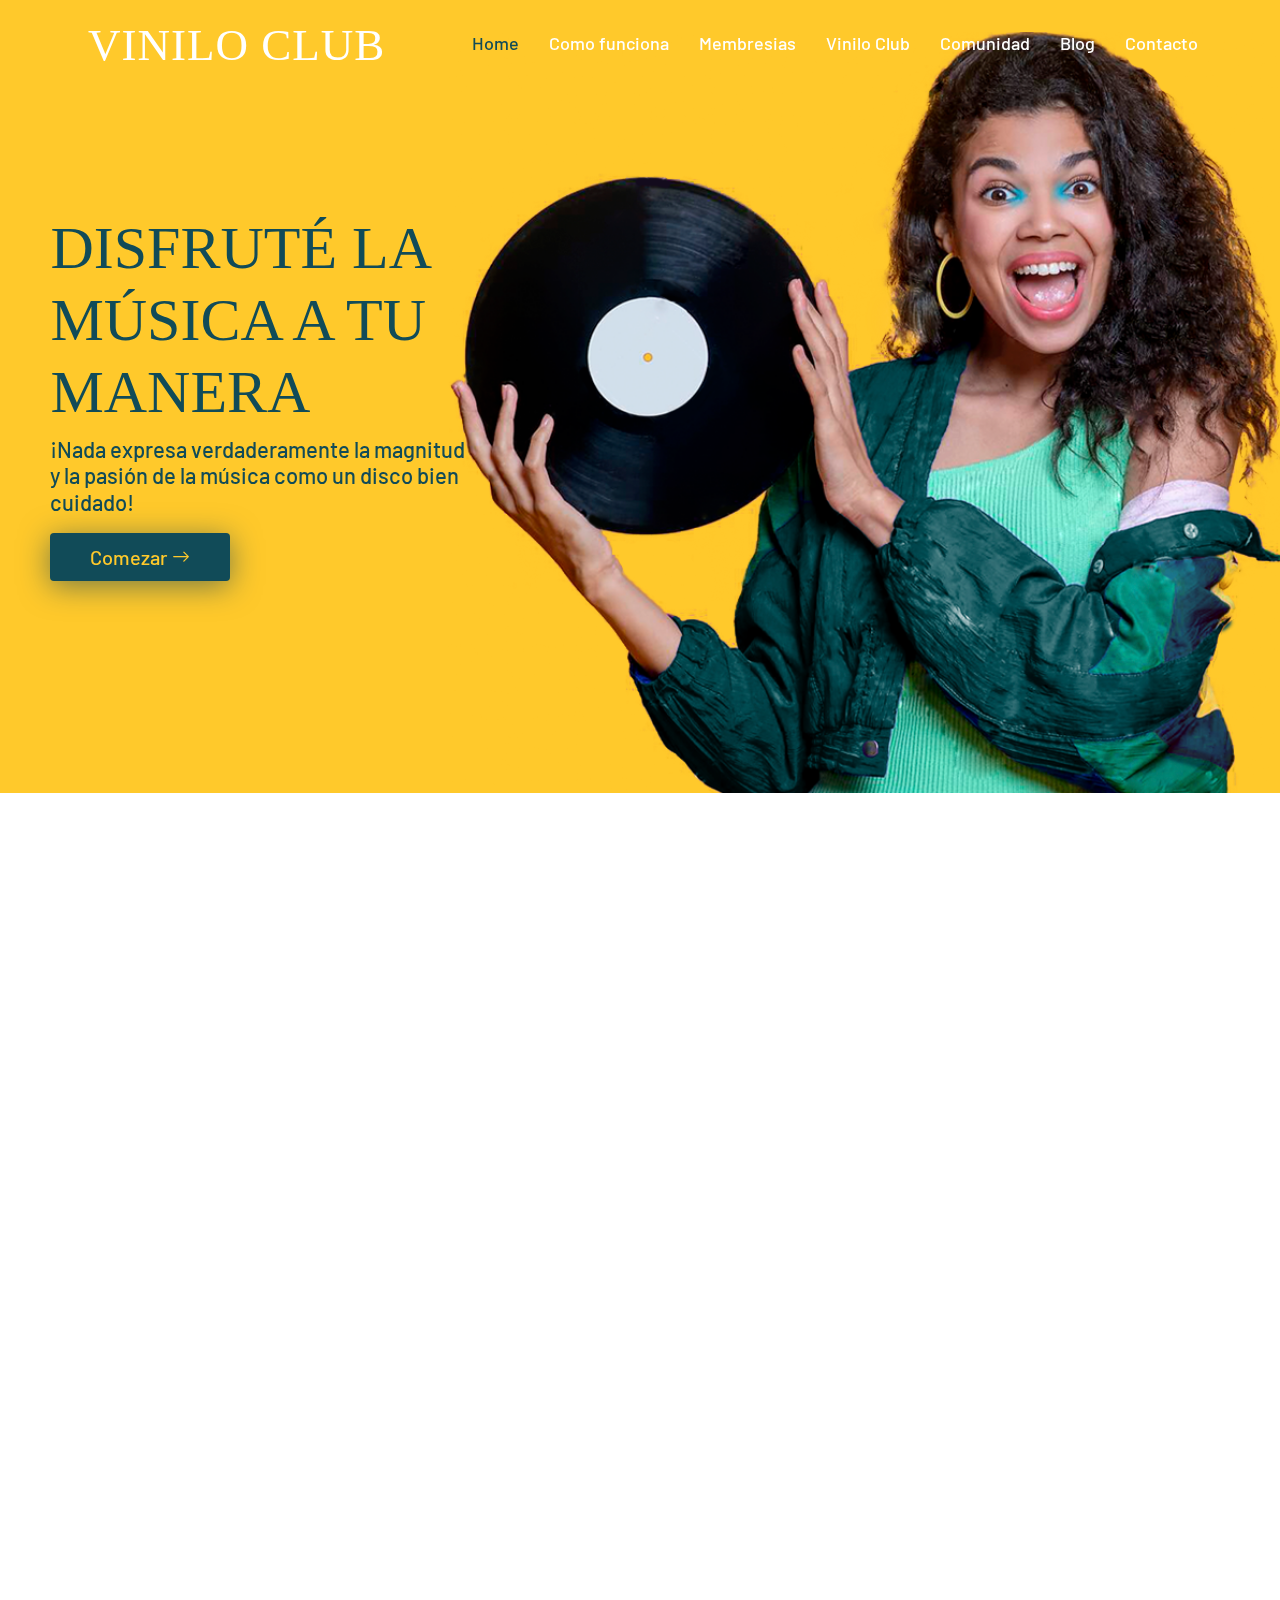
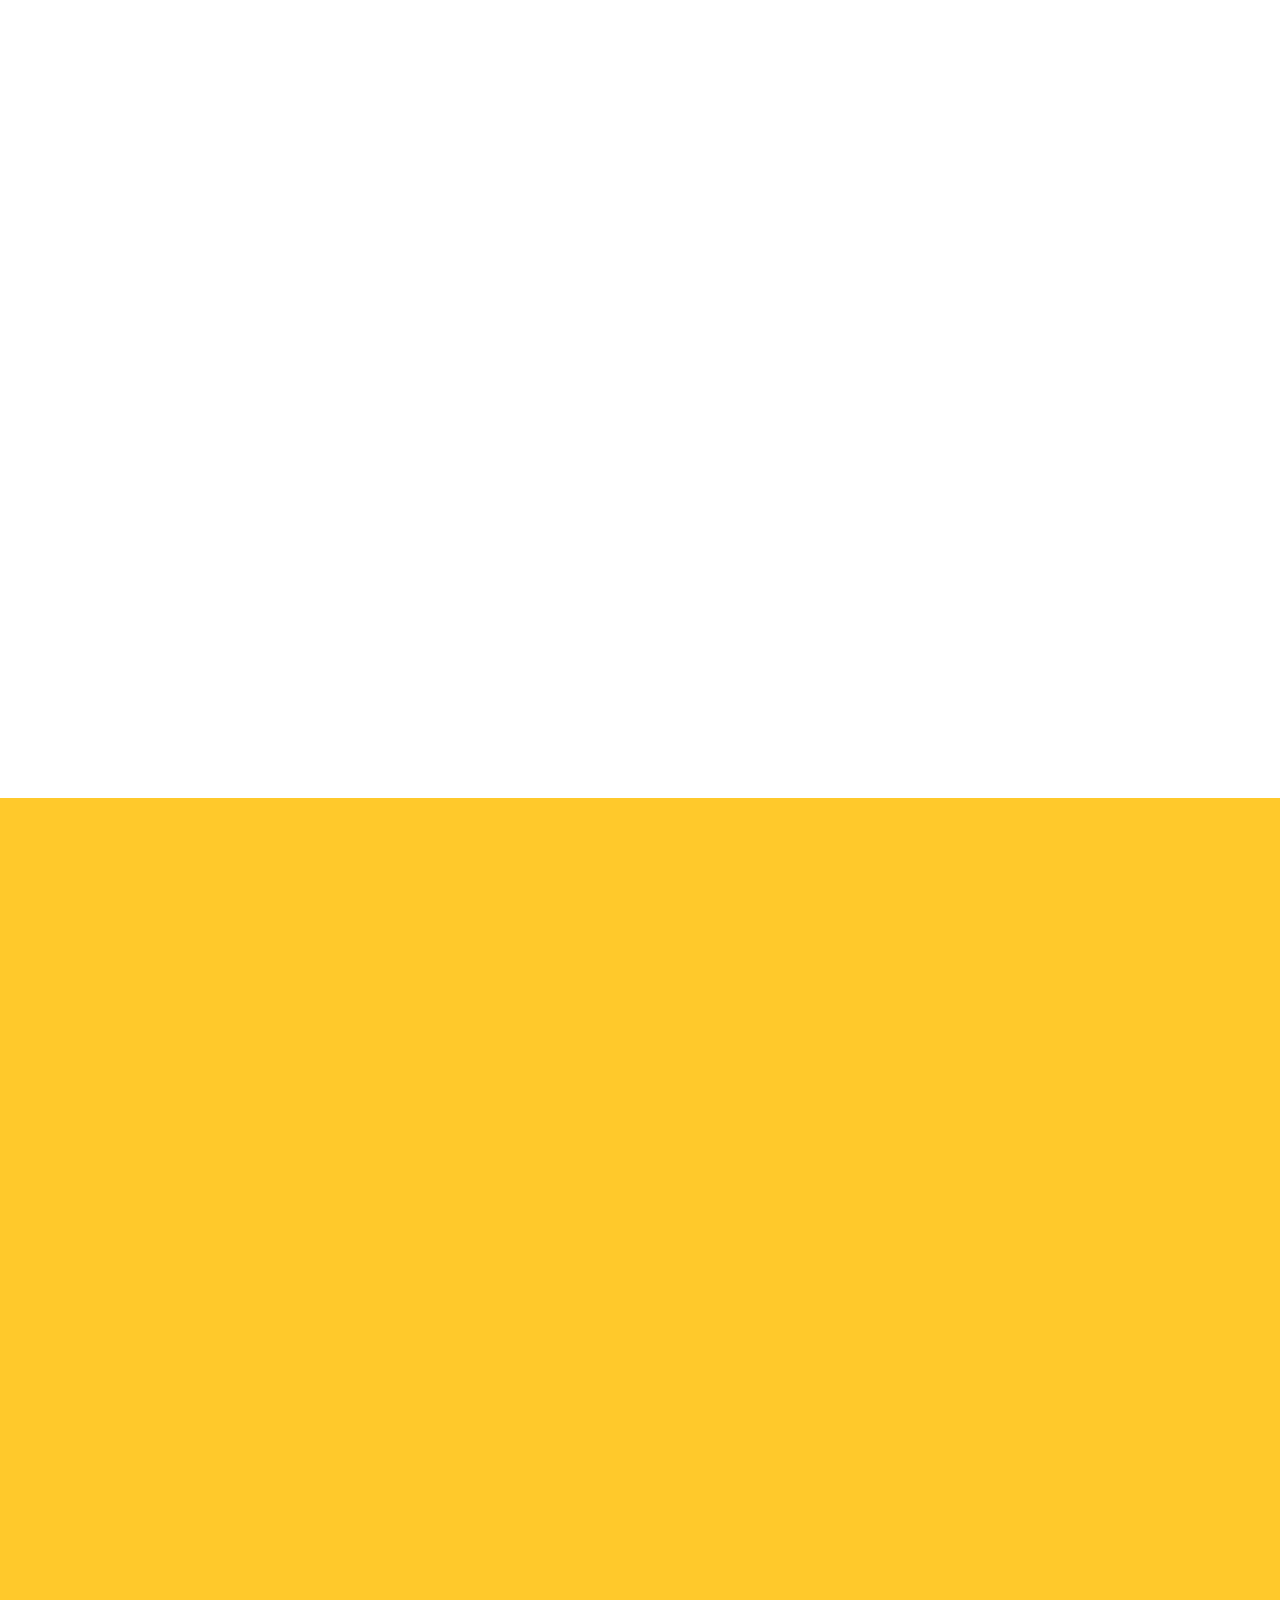
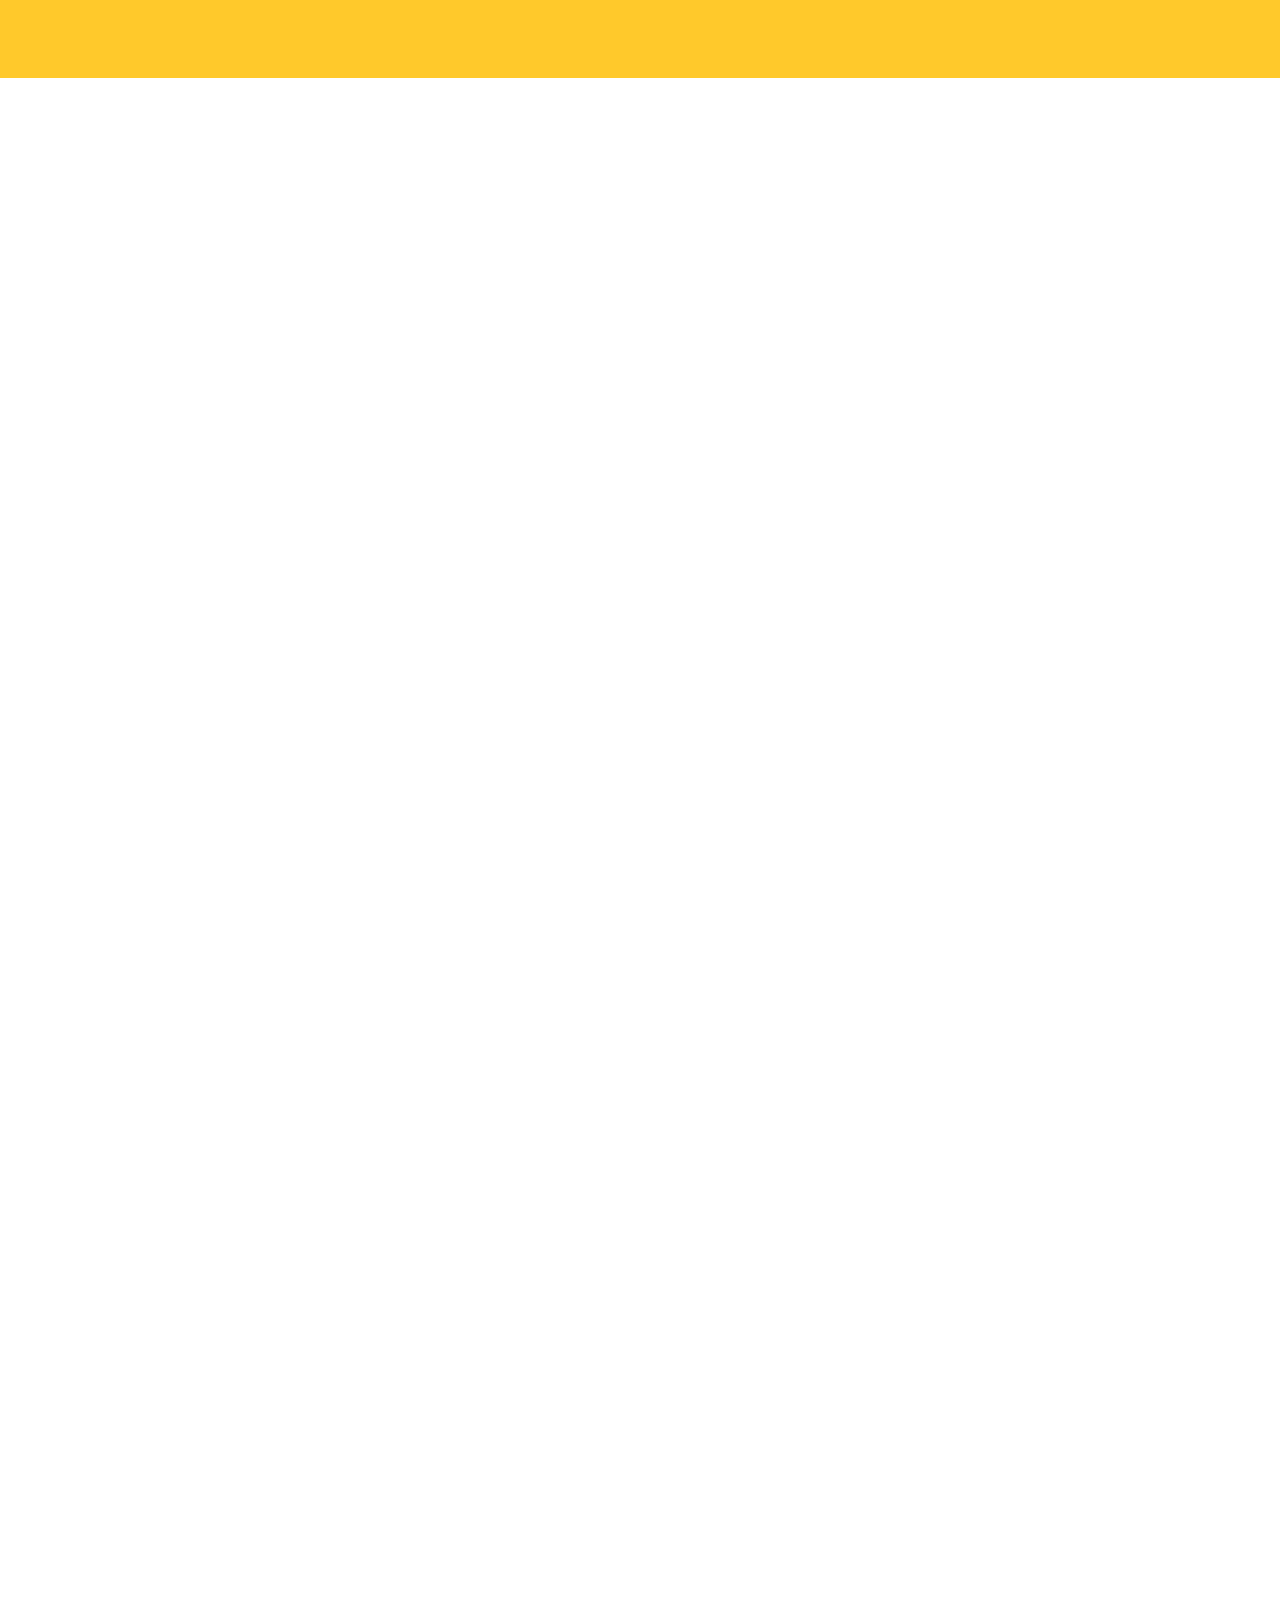
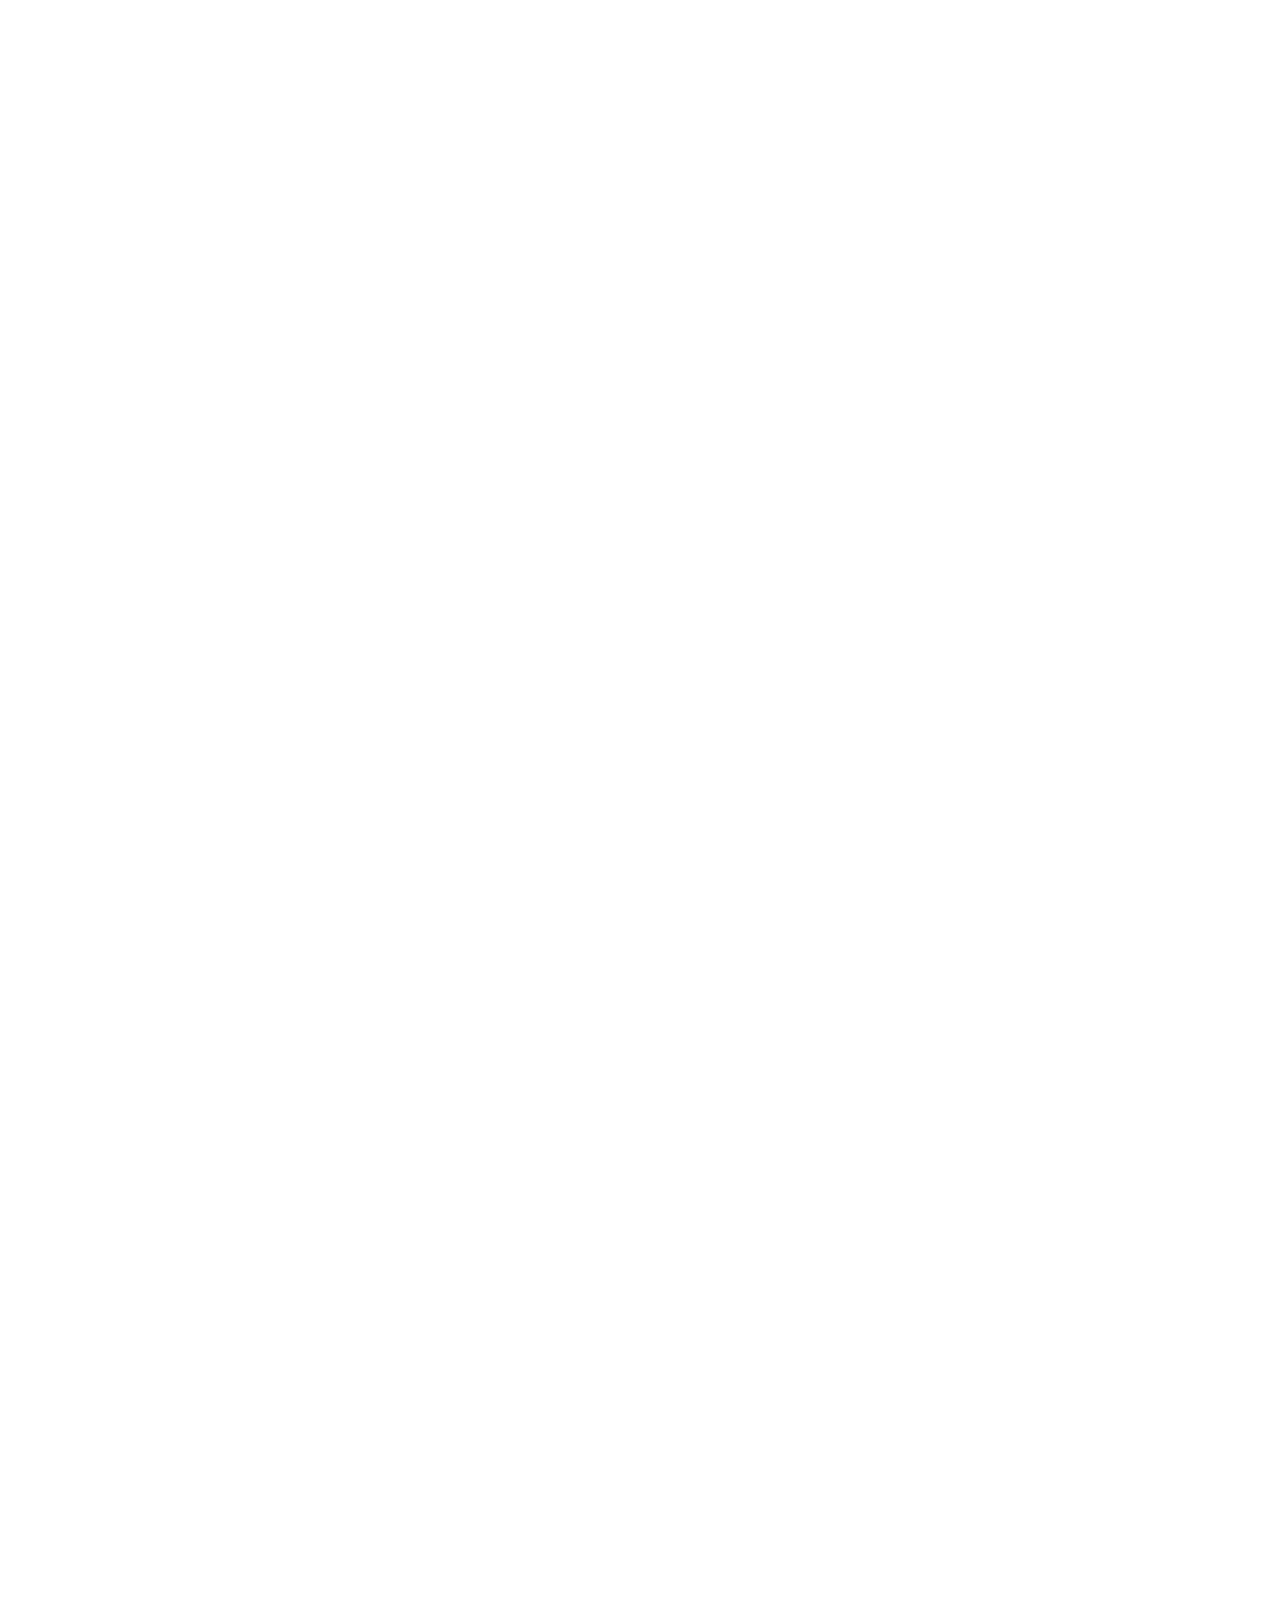
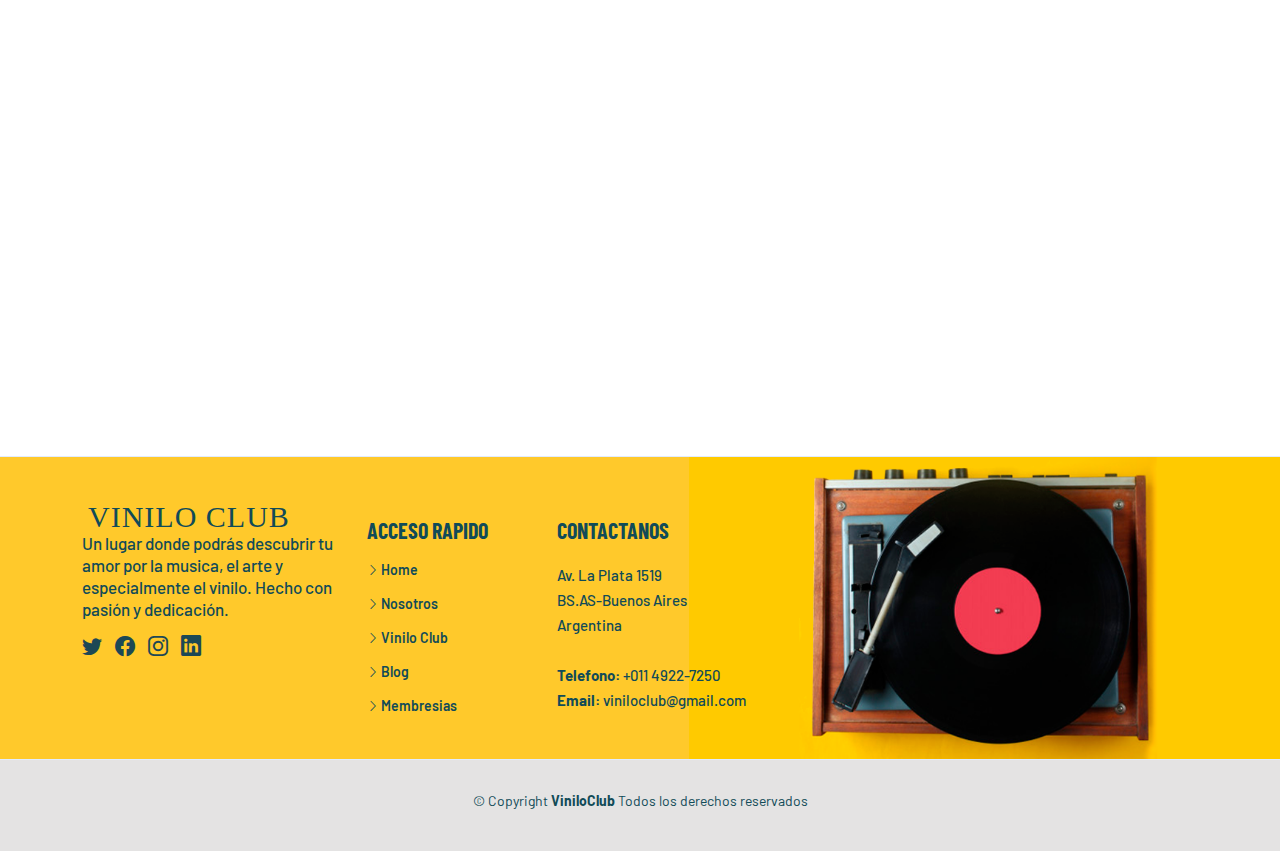
==== commit 2d58125e: "Update index.html" ====
--- a/index.html
+++ b/index.html
@@ -73,7 +73,7 @@
     <div class="container">
       <div class="row">
         <div class="col-lg-6 d-flex flex-column justify-content-center">
-          <h1 data-aos="fade-up">DISFRUTÀ LA MÚSICA A TU MANERA</h1>
+          <h1 data-aos="fade-up">DISFRUTÉ LA MÚSICA A TU MANERA</h1>
           <h2 data-aos="fade-up" data-aos-delay="600">¡Nada expresa verdaderamente la magnitud y la pasión de la música como un disco bien cuidado!</h2>
           <div data-aos="fade-up" data-aos-delay="600">
             <div class="text-center text-lg-start">
@@ -98,7 +98,7 @@
 
       <div class="container" data-aos="fade-up"> 
         <header class="section-header">
-            <h2>SUMATE DESDE LA COMODIDAD DE TU CASA</h2>
+            <h2>SUMATÉ DESDE LA COMODIDAD DE TU CASA</h2>
             <div style="justify-content: center" class="row animate-box" data-animate-effect="fadeIn">
             <div class="col-md-6 col-md-offset-2">
                 <p>Es sencillo y en tan solo 3 pasos. Nuestros creadores de tendencias eligen tus álbumes y te los enviamos una vez al mes </p>
@@ -122,7 +122,7 @@
             <div class="box" data-aos="fade-up" data-aos-delay="400">
                   <h3>2</h3>
               <img src="assets/img/values-2.png" class="img-fluid" alt="">
-              <h3>RECIBILO</h3>
+              <h3>RECIBILÓ</h3>
               <p>Nuestra caja de suscripción se entrega a final de cada mes de manera gratuita en la puerta de tu casa </p>
             </div>
           </div>
@@ -131,7 +131,7 @@
             <div class="box" data-aos="fade-up" data-aos-delay="600">
                <h3>3</h3>
               <img src="assets/img/values-3.png" class="img-fluid" alt="">
-              <h3>DISFRUTALO</h3>
+              <h3>DISFRUTALÓ</h3>
               <p>El vinilo es una experiencia auditiva, compartila con un amigo o disfrutalo con un café o un cóctel.</p>
             </div>
           </div>
@@ -341,7 +341,7 @@
 
           <div class="col-sm-4 genero-item filter-app">
             <div class="genero-wrap">
-              <img src="assets/img/portfolio/latino.png" class="img-fluid" alt="">
+              <img src="assets/img/portfolio/Latino.png" class="img-fluid" alt="">
               <div class="genero-info">
                 <h4>LATINO</h4>
               </div>
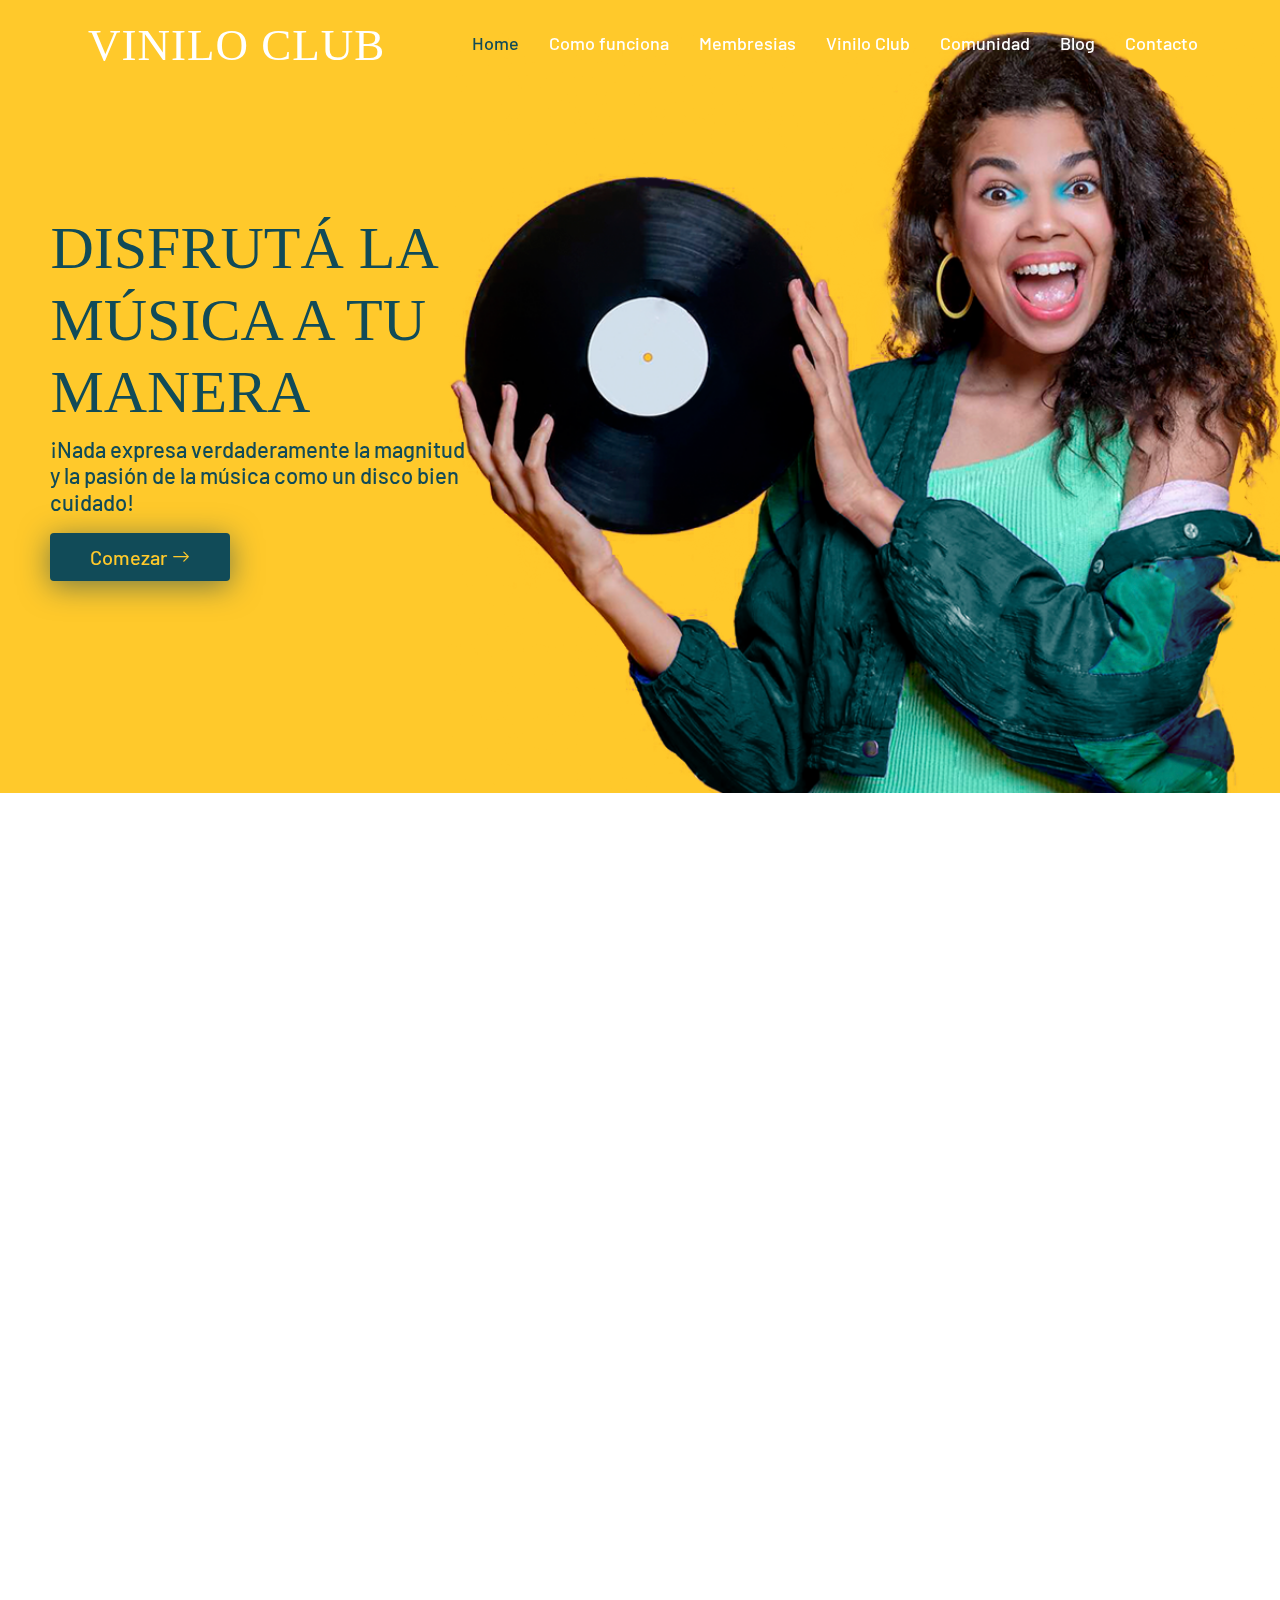
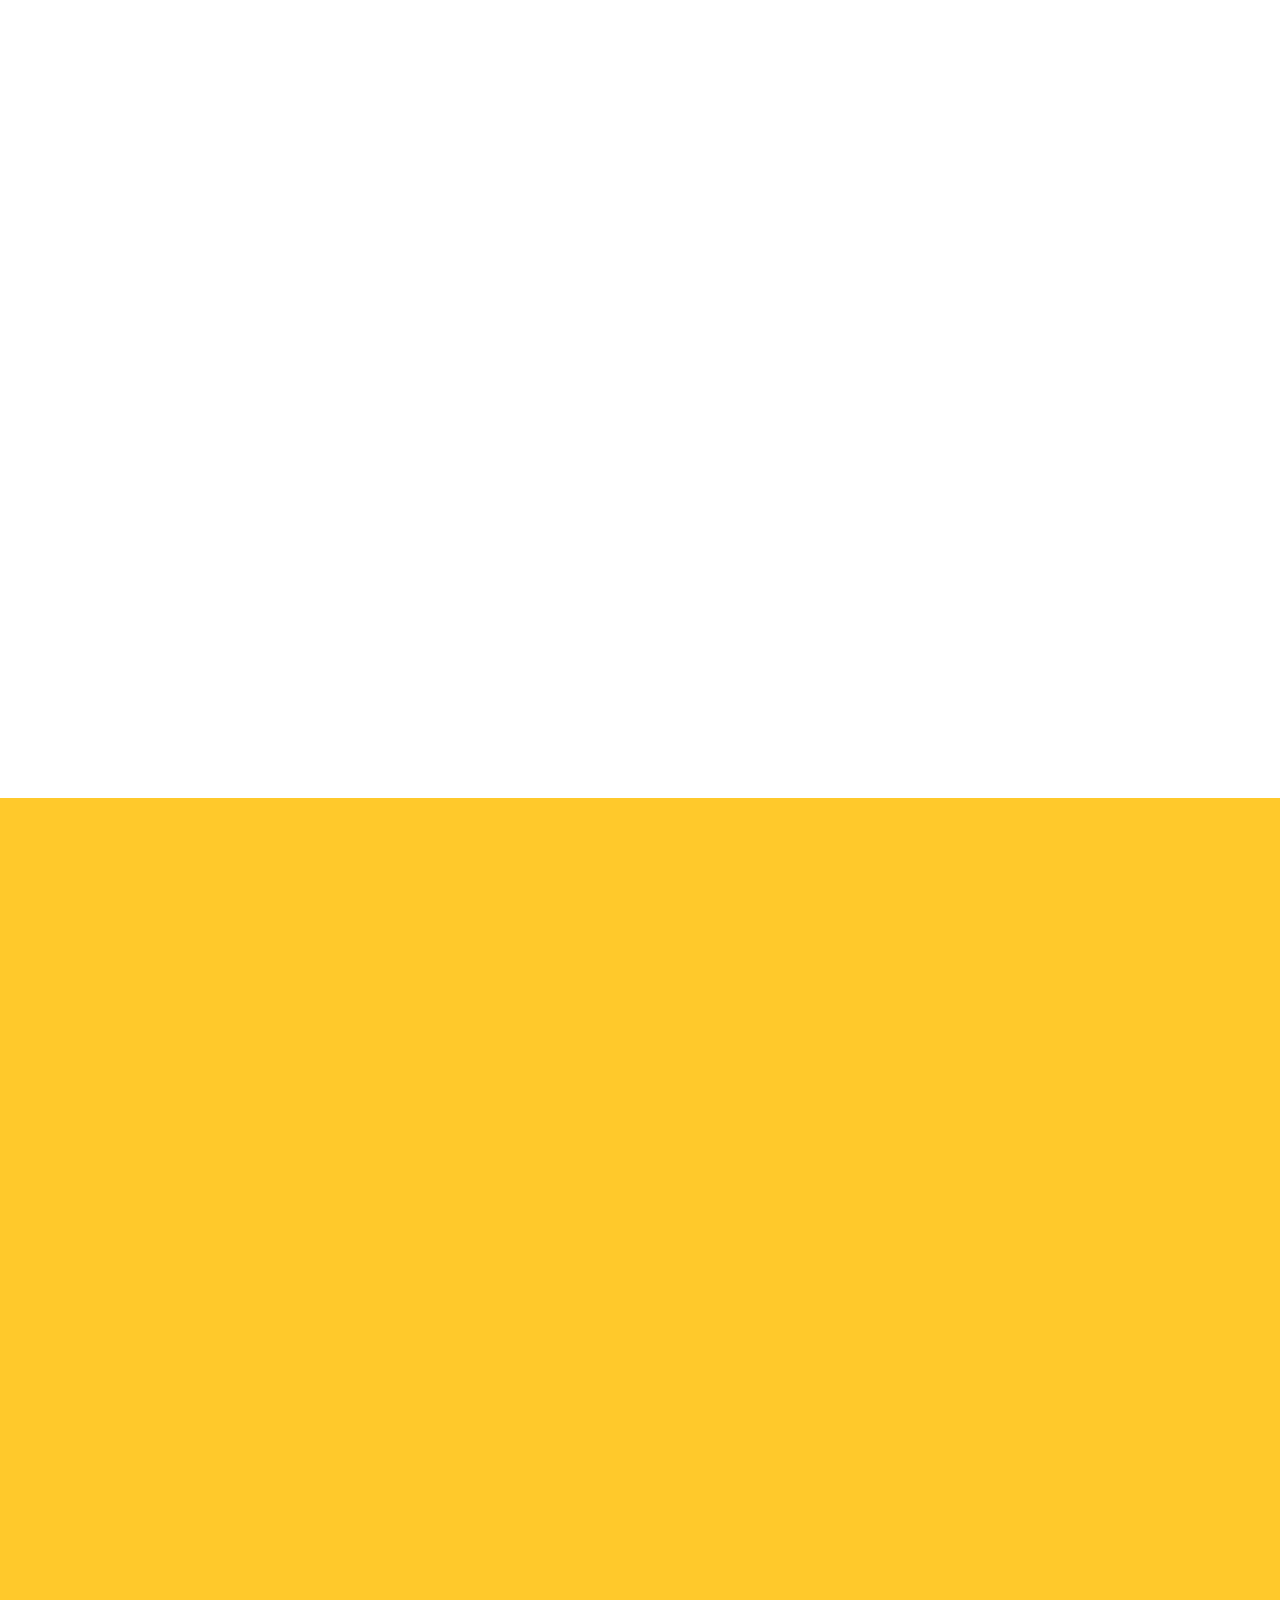
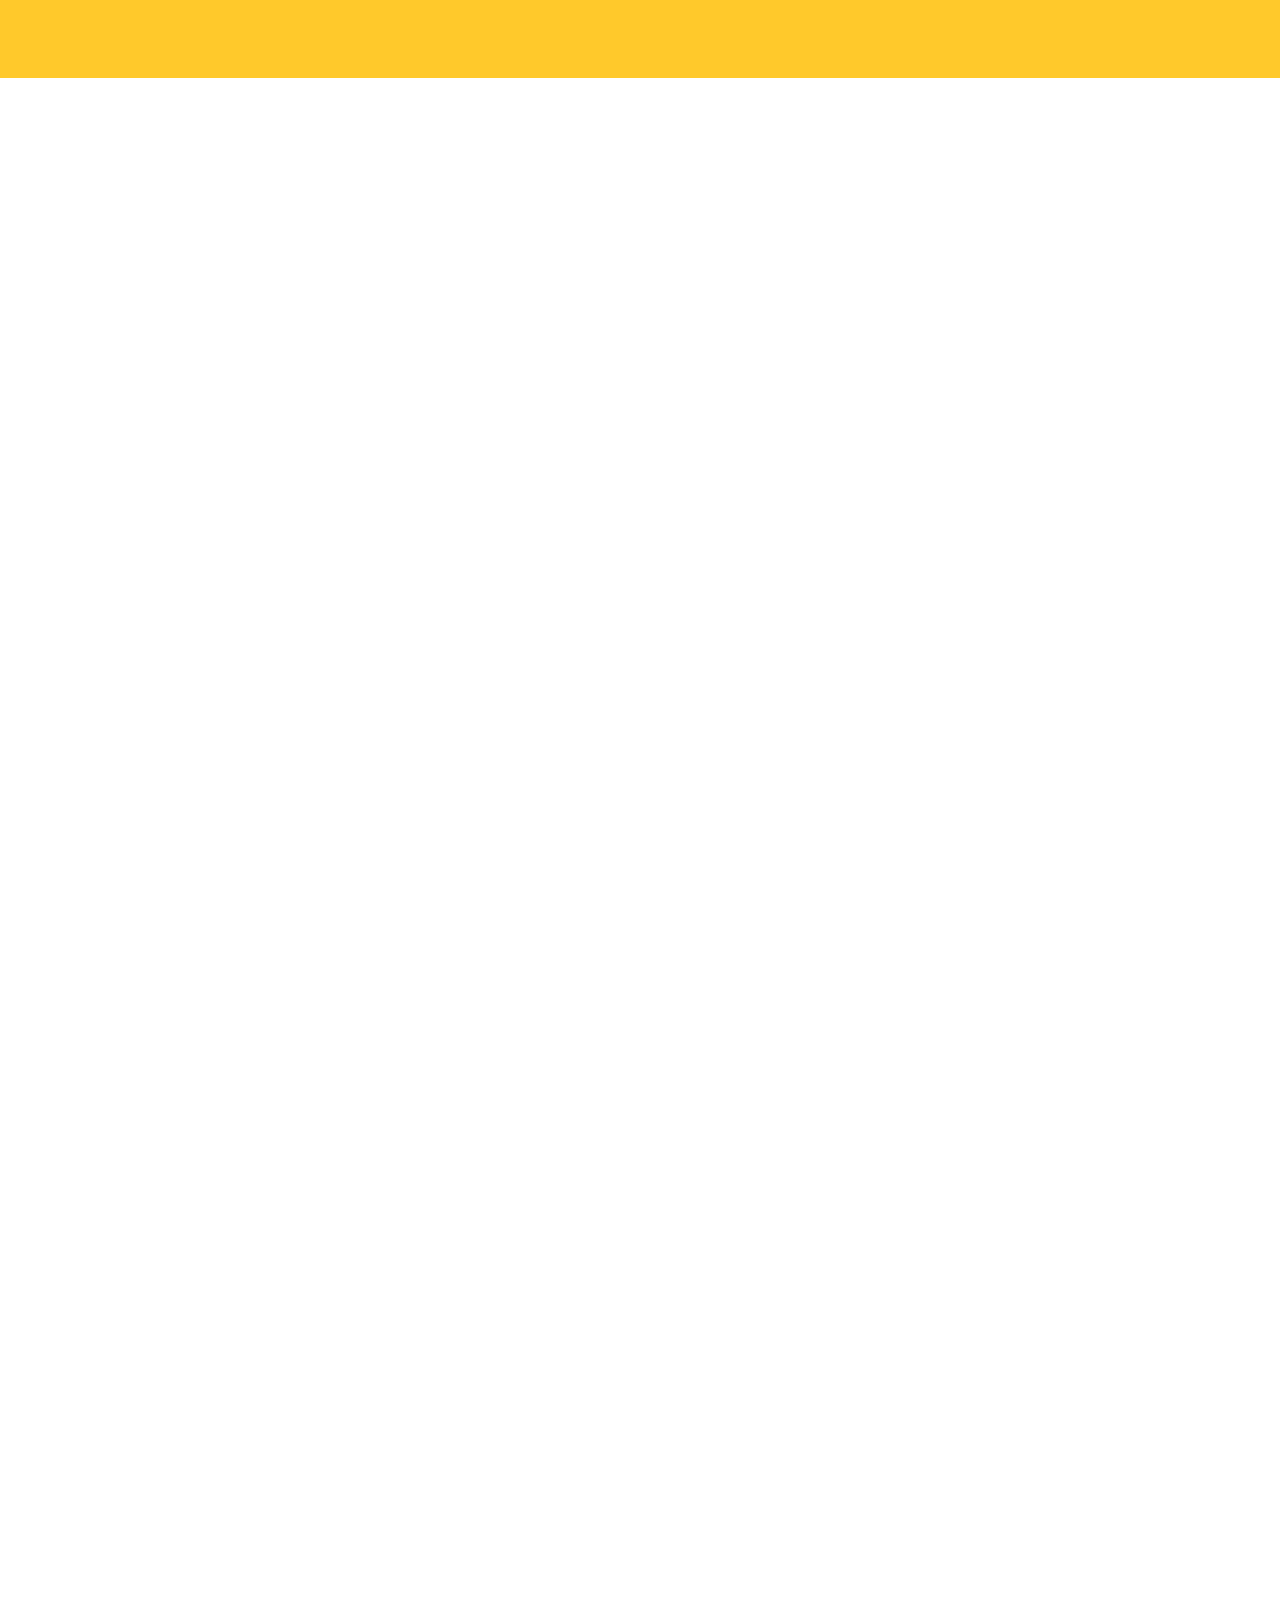
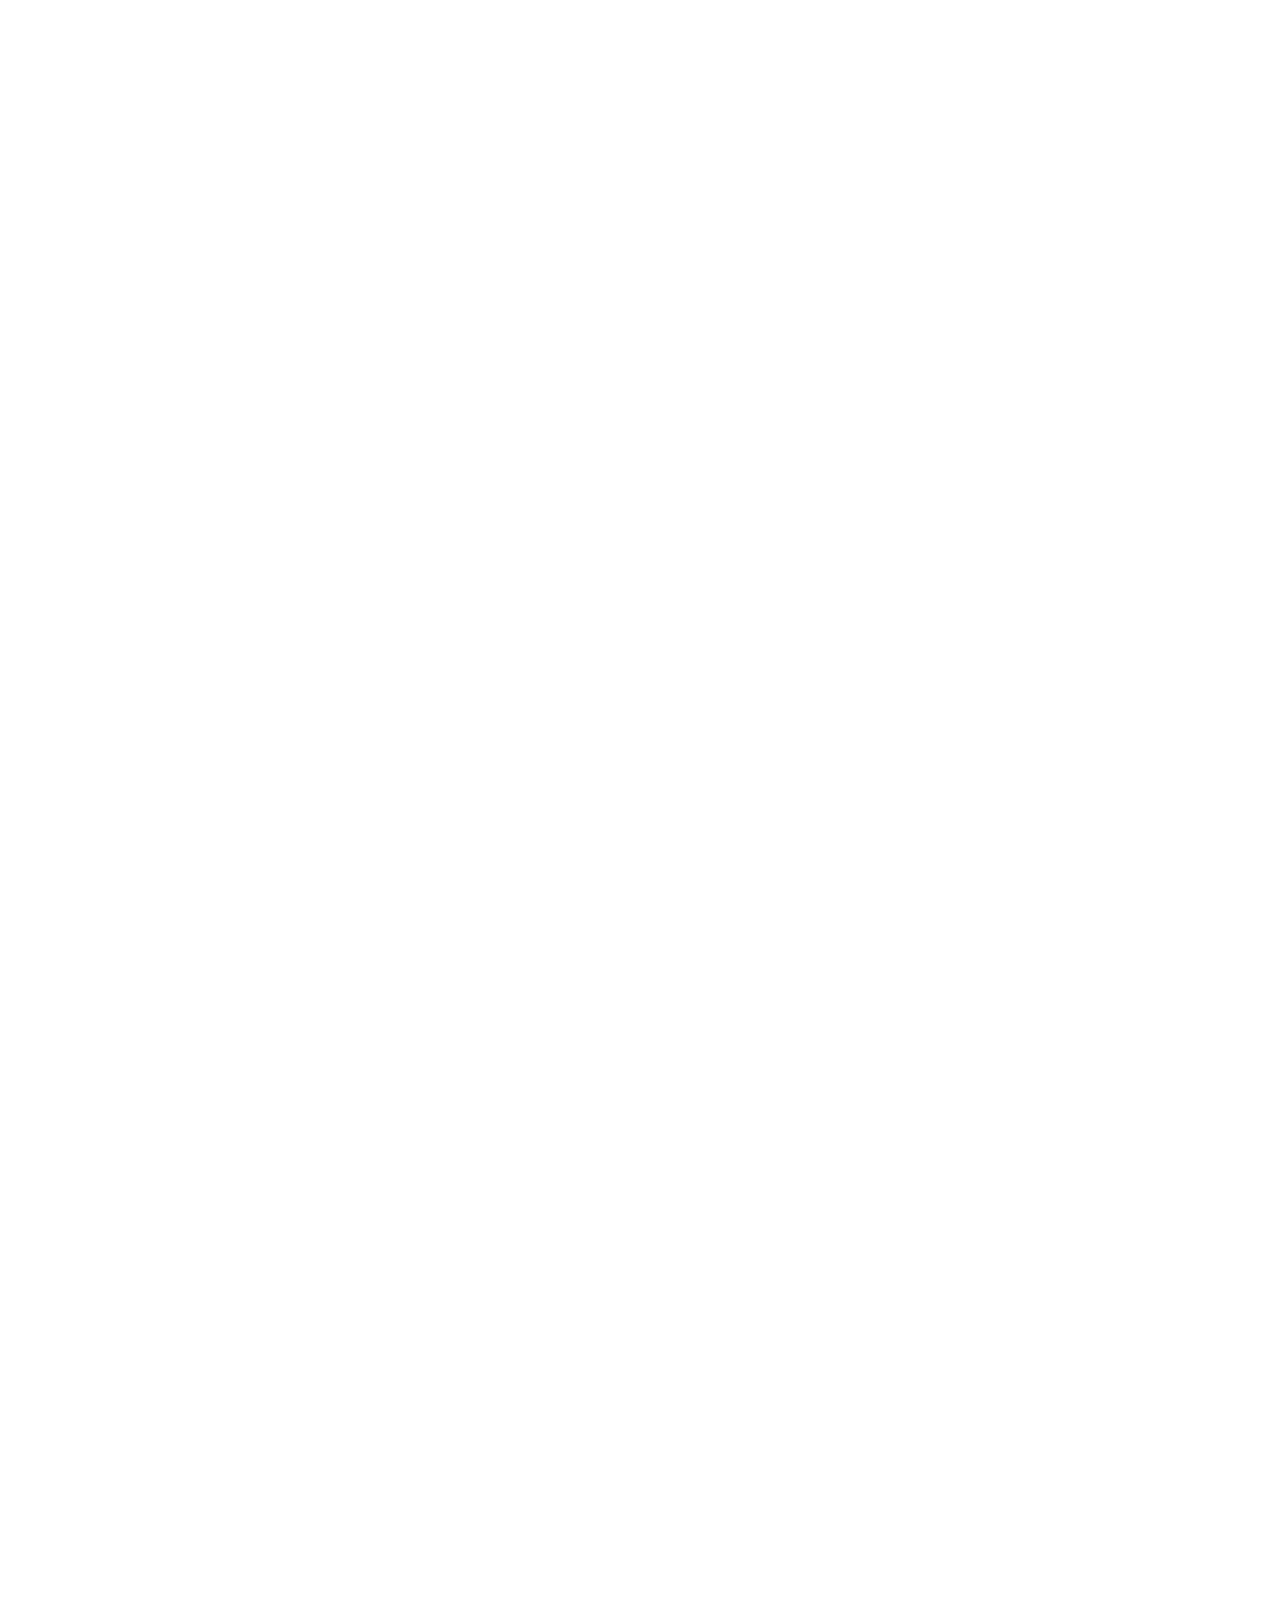
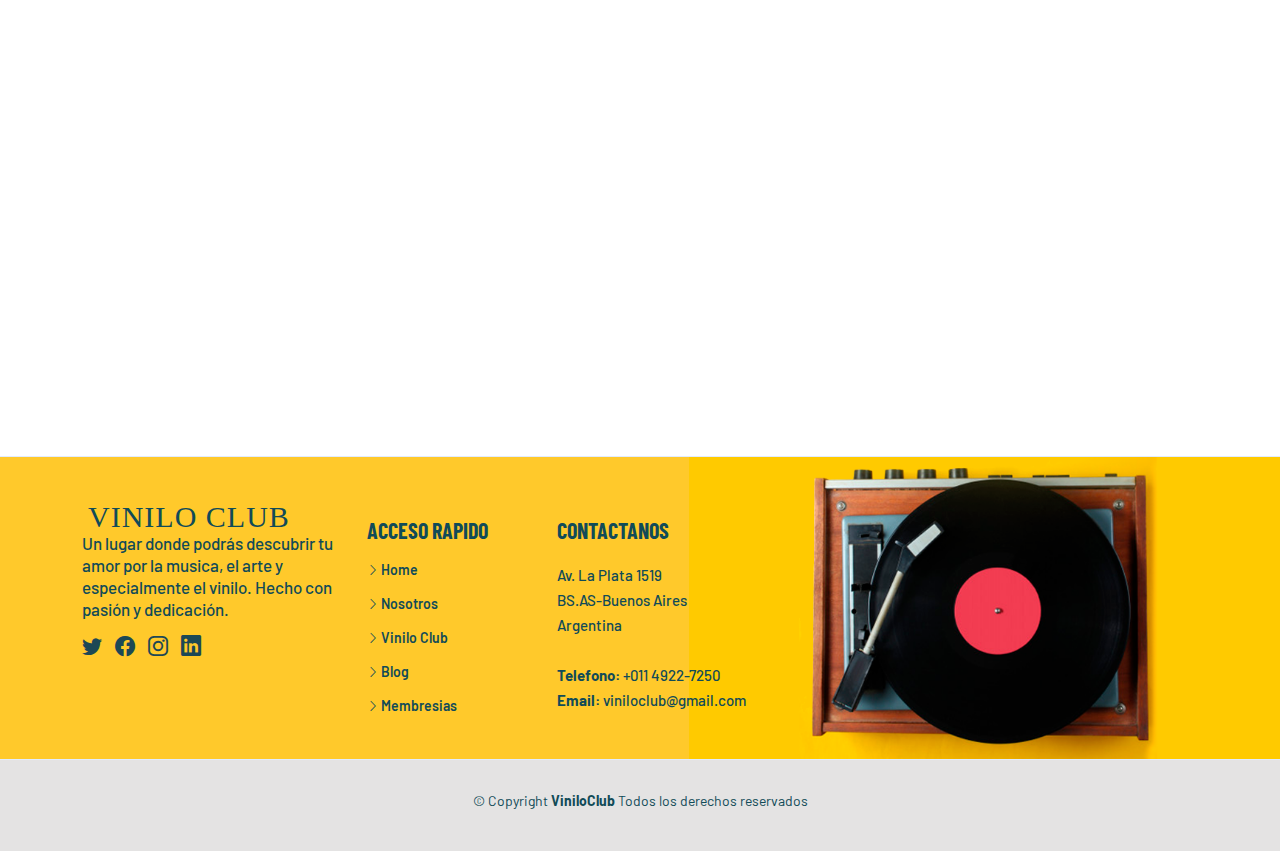
==== commit 548f330f: "Update index.html" ====
--- a/index.html
+++ b/index.html
@@ -73,7 +73,7 @@
     <div class="container">
       <div class="row">
         <div class="col-lg-6 d-flex flex-column justify-content-center">
-          <h1 data-aos="fade-up">DISFRUTÉ LA MÚSICA A TU MANERA</h1>
+          <h1 data-aos="fade-up">DISFRUTÁ LA MÚSICA A TU MANERA</h1>
           <h2 data-aos="fade-up" data-aos-delay="600">¡Nada expresa verdaderamente la magnitud y la pasión de la música como un disco bien cuidado!</h2>
           <div data-aos="fade-up" data-aos-delay="600">
             <div class="text-center text-lg-start">
